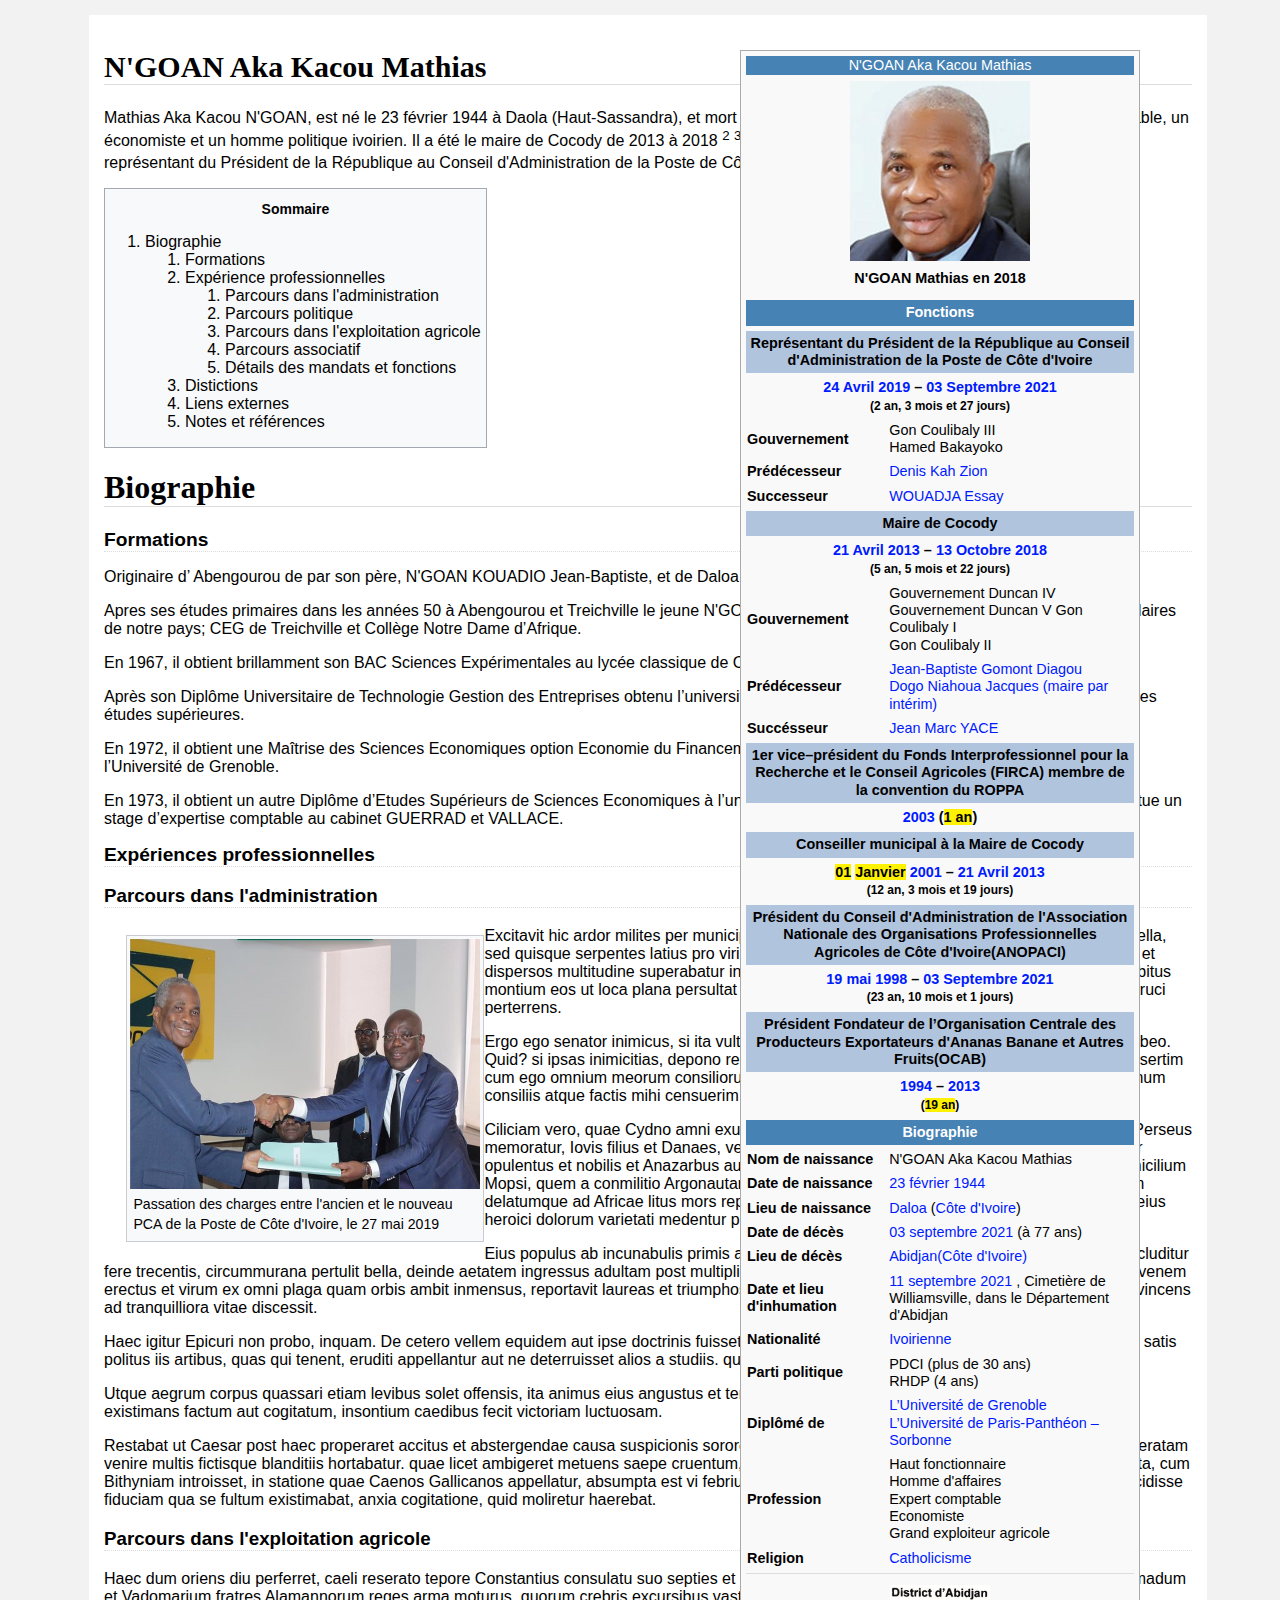
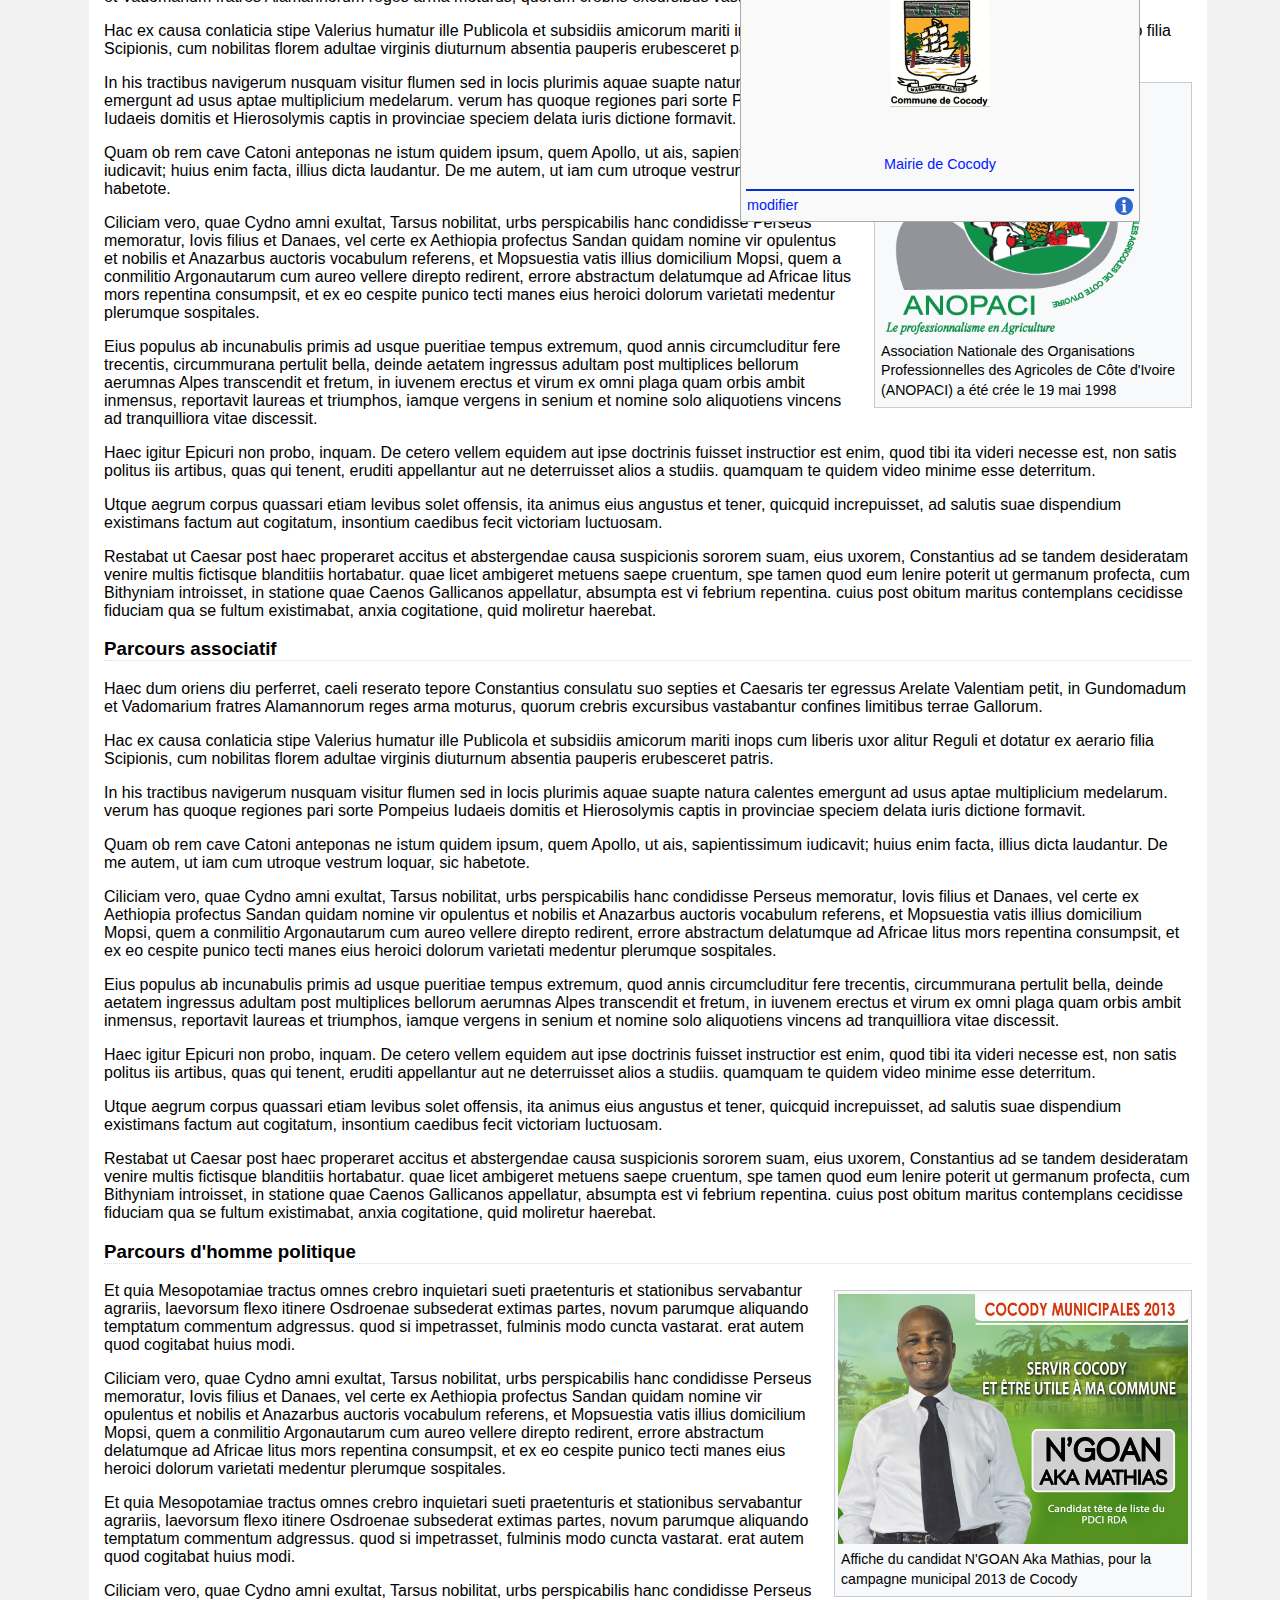
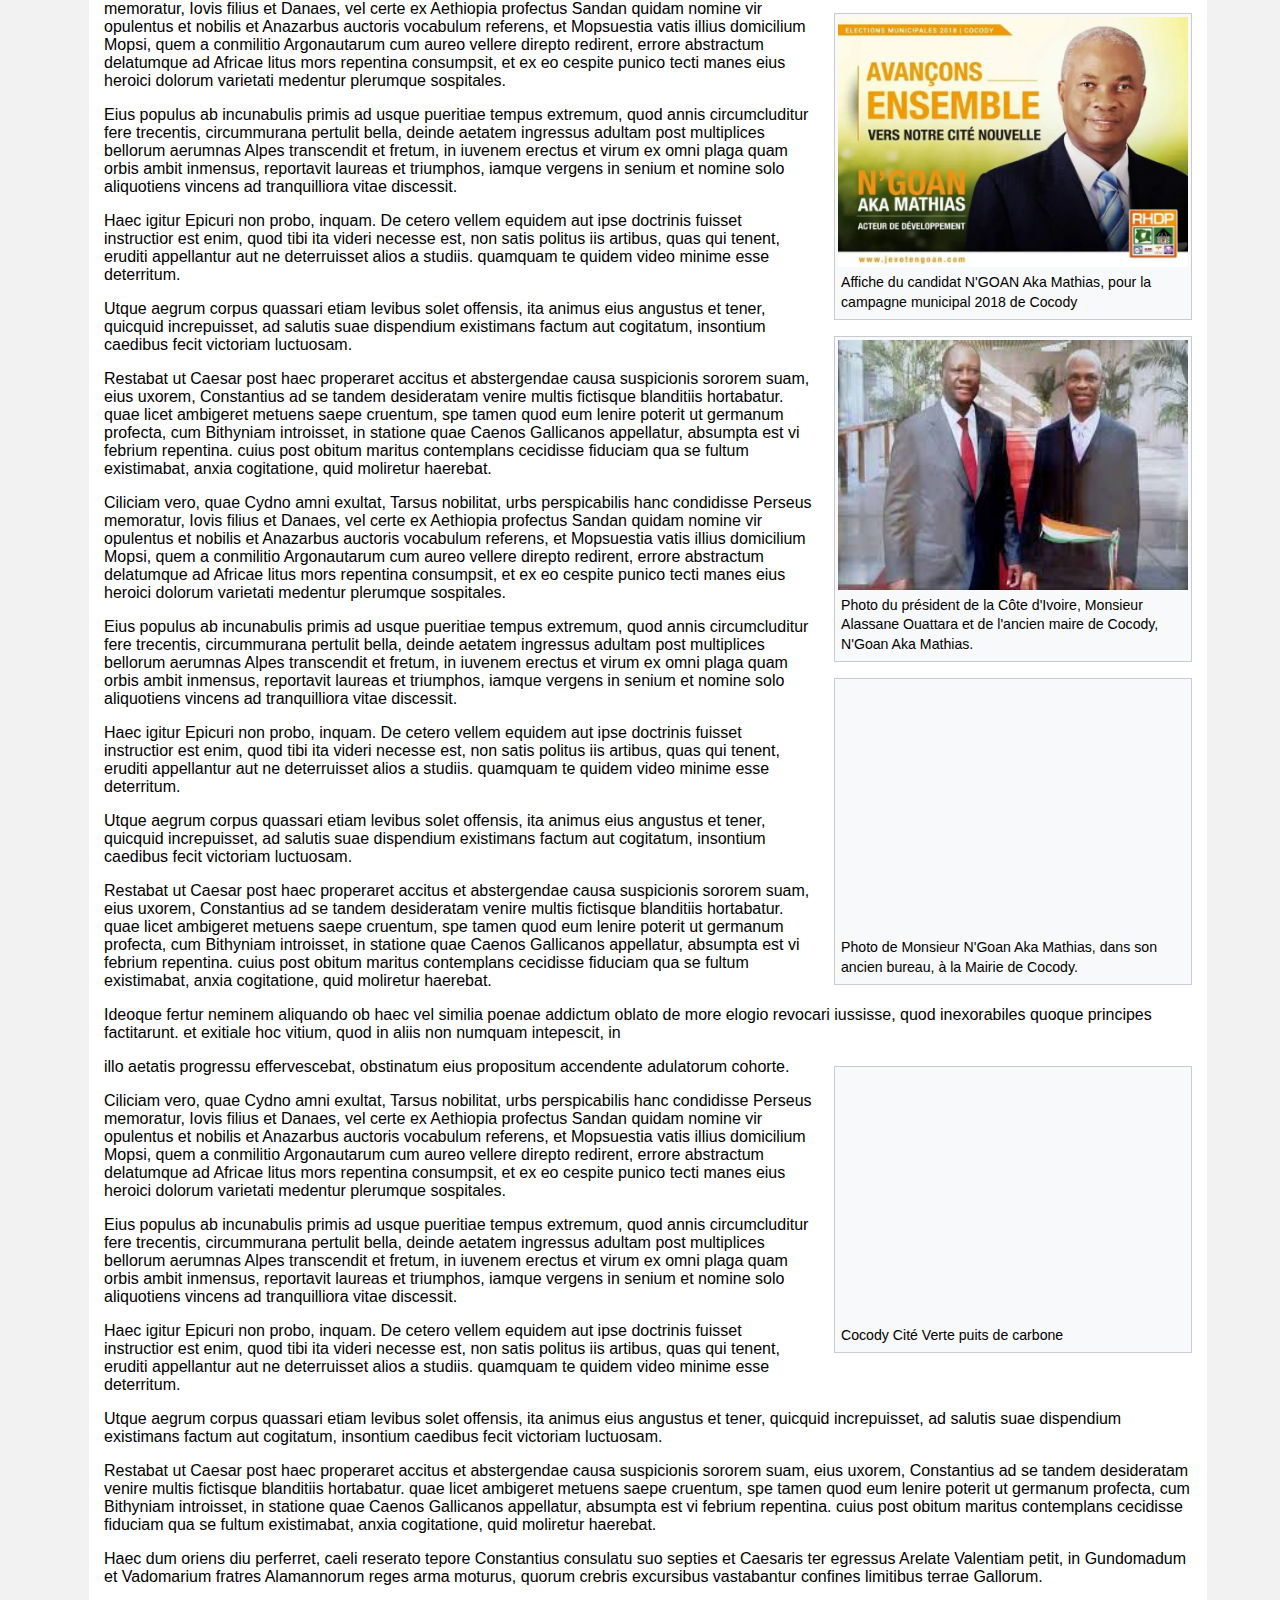
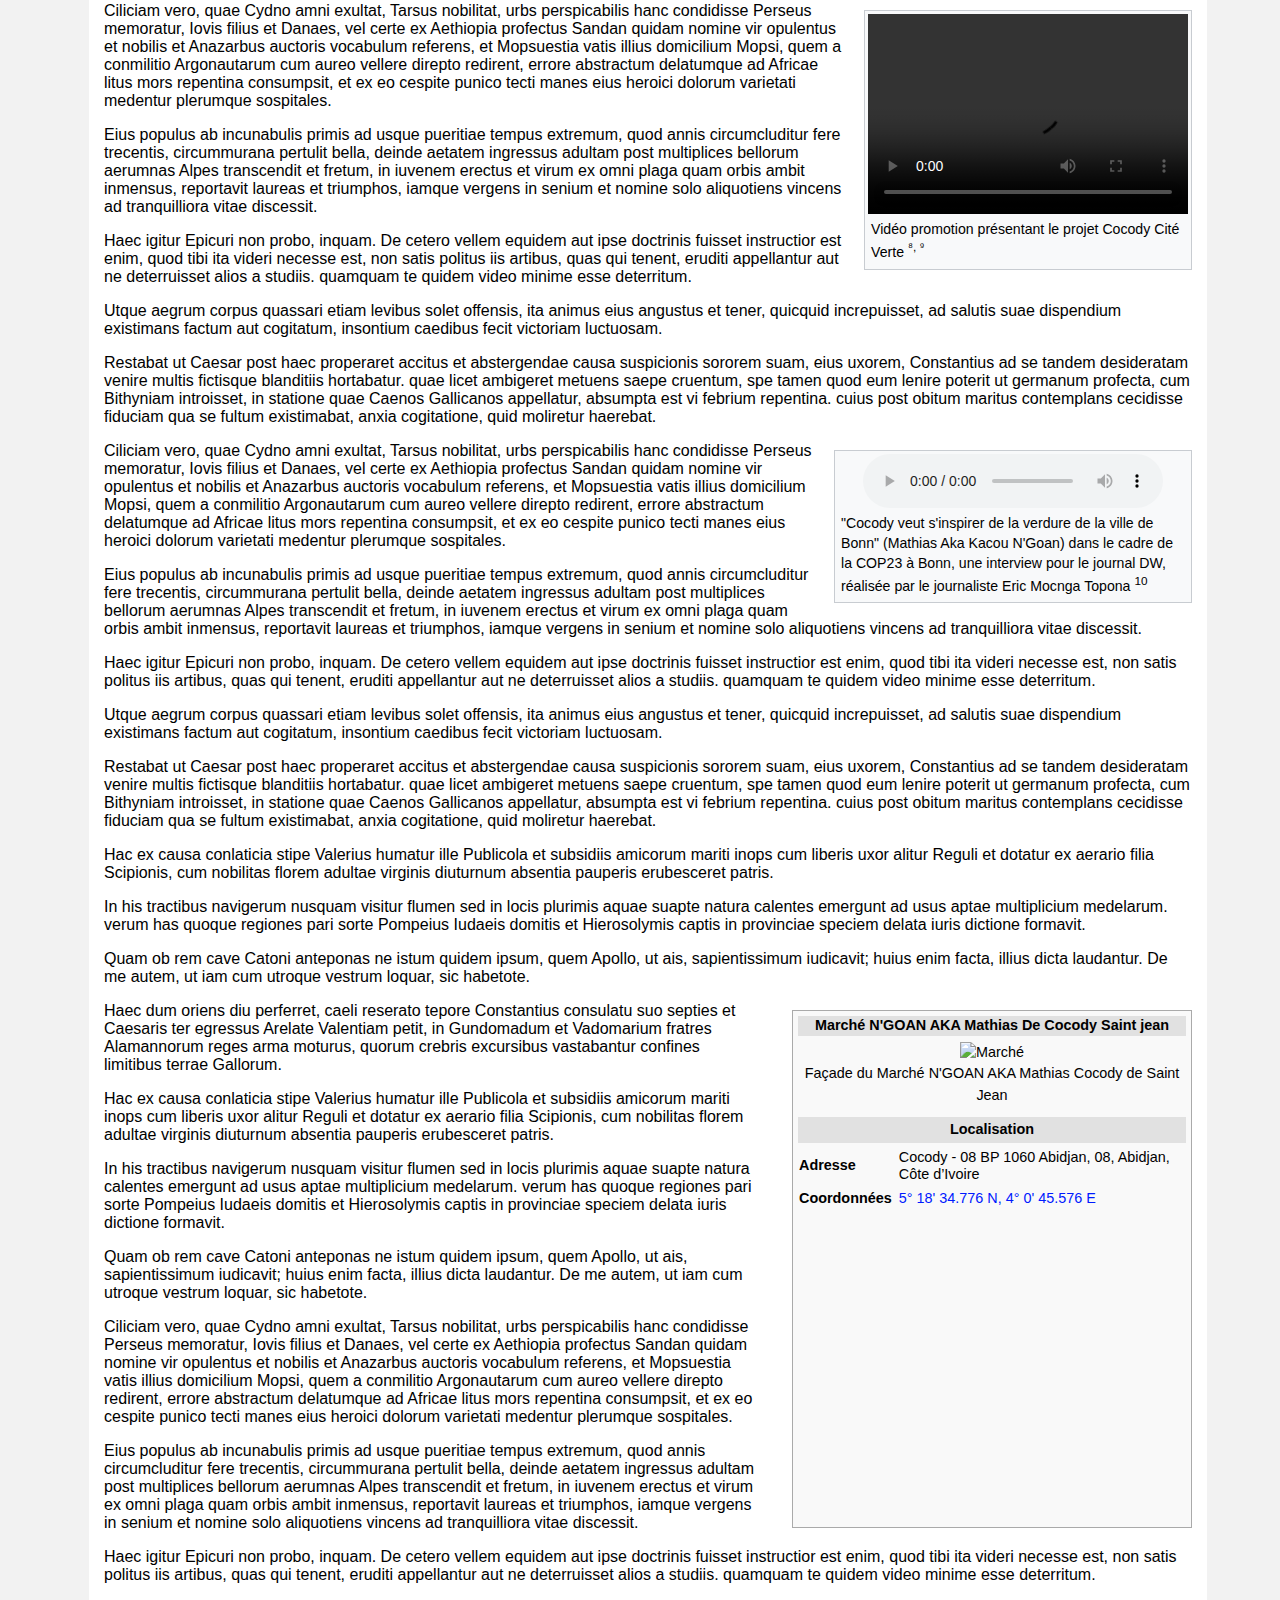
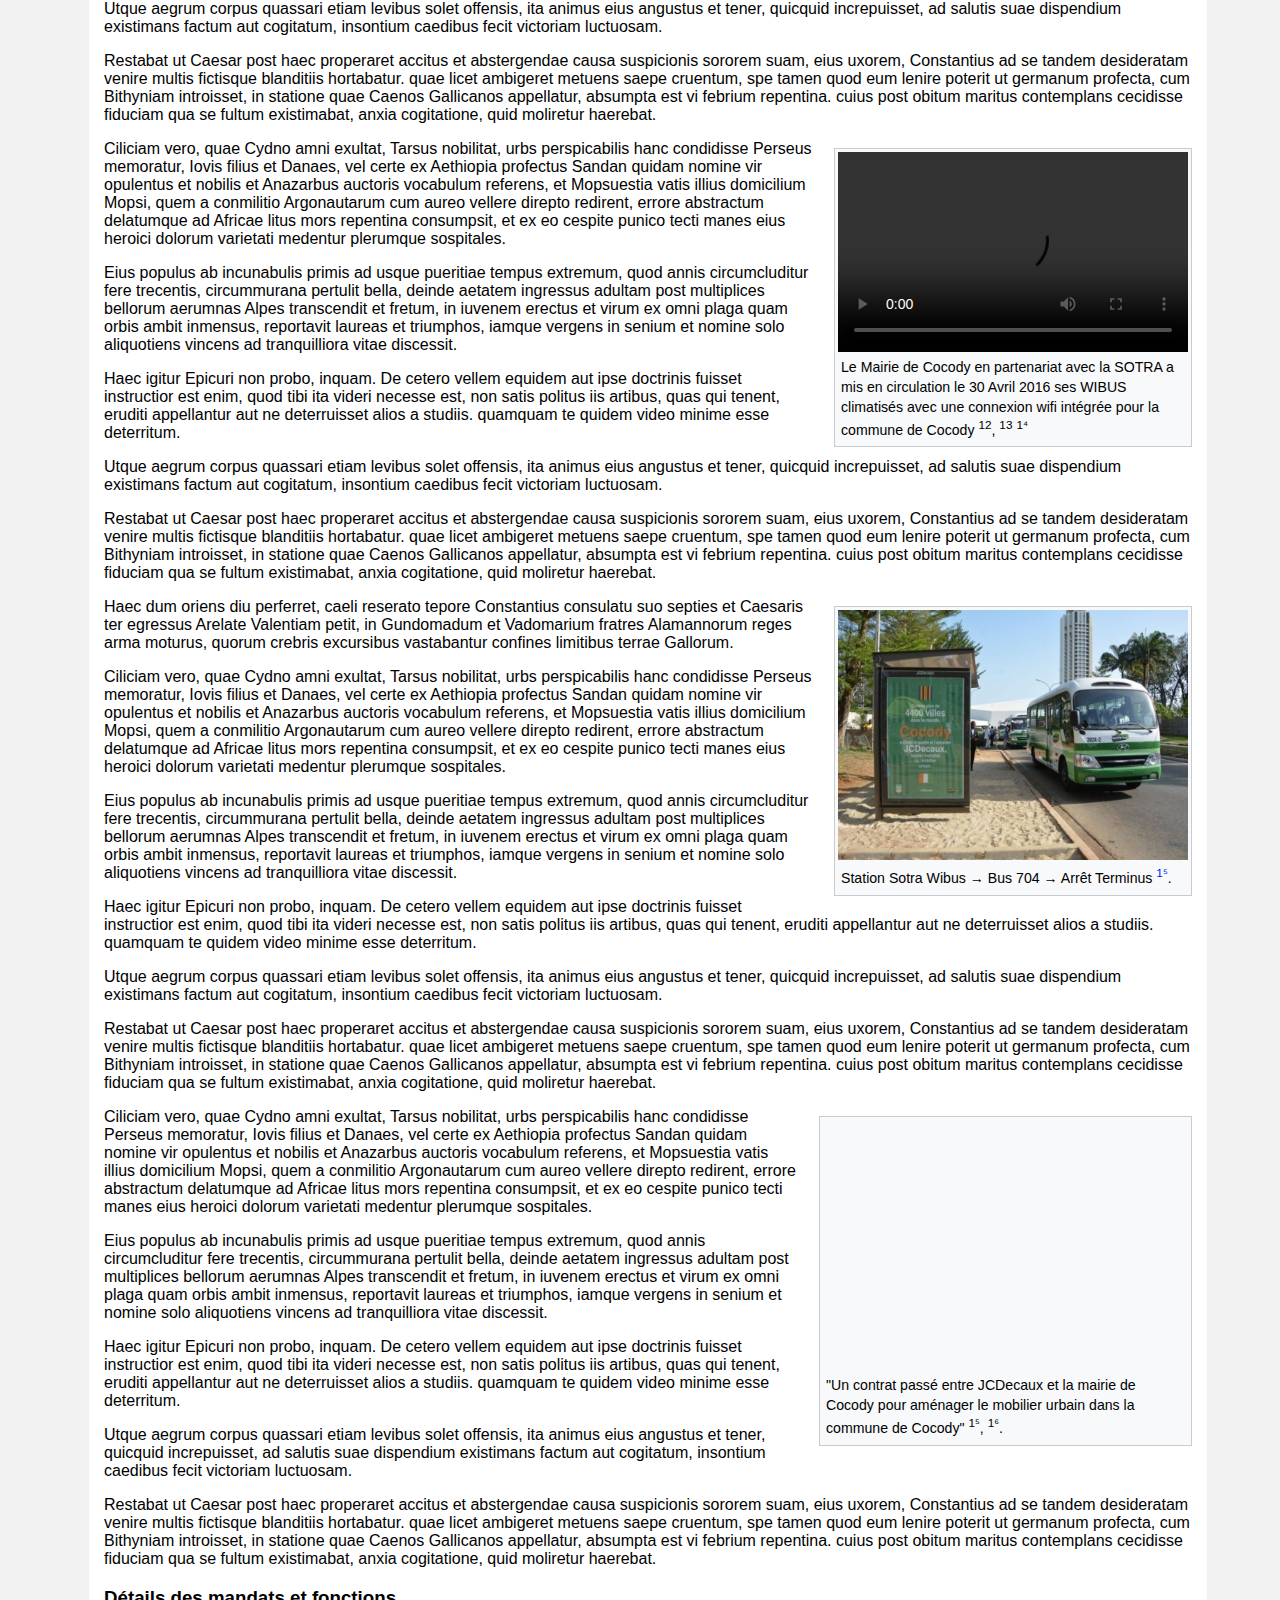
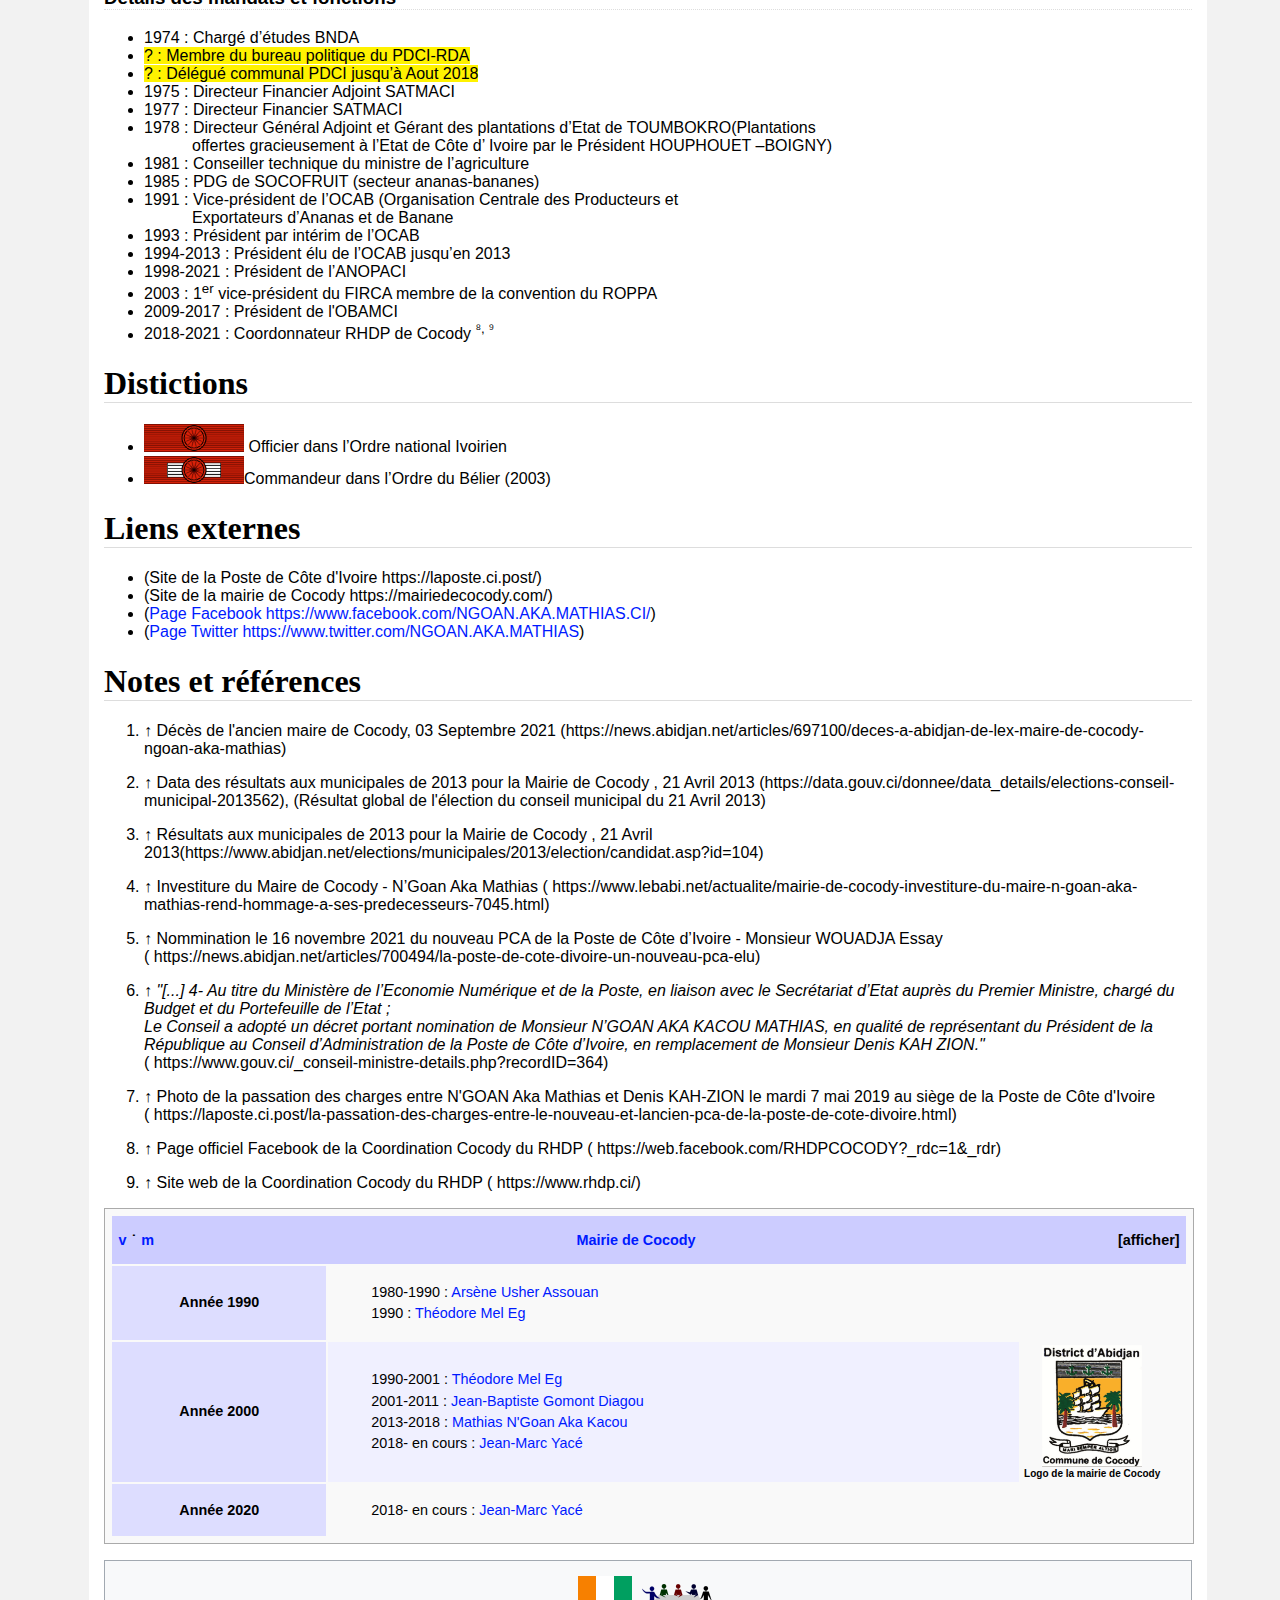
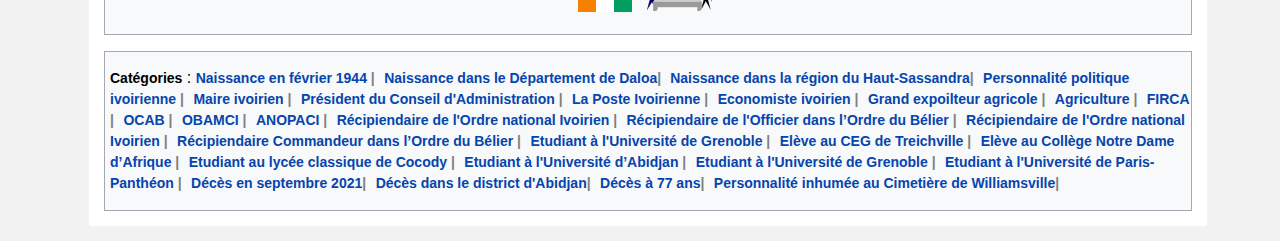
==== ngam-maj-media-queries.html @ 56b89104 "ajout de ngam-maj-media-queries html" ====
<!DOCTYPE html>
<html>
  <head>
    <meta charset="utf-8">
    <title>NGAM</title>
    <link rel="stylesheet" type="text/css" href="design/asset.css">
    <link rel="stylesheet" media="screen and (max-width:1000px)" type="text/css" href="design/reso-smartphone.css">
    <link rel="stylesheet" type="text/css" href="fonts/fonts.css">
    <link rel="icon" type="image/jpg" sizes="16x16" href="imgs/logos/logo_wikipedia.png">
    <link rel="stylesheet" type="text/css" href="design/shape.css">
  </head>
  <body>
    <a href="top-arrow"></a>
    <div class="content-container">
      <main id="content">
        <h1 class="t-name">N'GOAN Aka Kacou Mathias</h1>
        <!--<hr width="60%" align="left" color="#DDDDDD" border="4">-->
        <div class="intro">
          <p class="intro-descr">Mathias Aka Kacou N'GOAN, est né le 23 février 1944 à <a href="https://fr.wikipedia.org/wiki/Daloa">Daola</a> <a href="https://fr.wikipedia.org/wiki/Haut-Sassandra">(Haut-Sassandra)</a>, et mort le 03 septembre 2021 <a href="https://news.abidjan.net/articles/697100/deces-a-abidjan-de-lex-maire-de-cocody-ngoan-aka-mathias" target="_blank" class="exposant"><span id="up-one">1</span></a>, à <a href="https://fr.wikipedia.org/wiki/Abidjan" target="_blank">Abidjan</a>, est un expert comptable, un économiste et un homme politique ivoirien. Il a été le maire de <a href="https://fr.wikipedia.org/wiki/Cocody" target="_blank" >Cocody</a>  de 2013 à 2018 <a href="https://www.abidjan.net/elections/municipales/2013/election/candidat.asp?id=104" target="_blank" class="exposant"><span id="up-two">2</span></a> <a href="https://data.gouv.ci/donnee/data_details/elections-conseil-municipal-2013562" target="_blank" class="exposant"><span id="up-three">3</span></a> <a href="https://www.lebabi.net/actualite/mairie-de-cocody-investiture-du-maire-n-goan-aka-mathias-rend-hommage-a-ses-predecesseurs-7045.html" target="_blank" class="exposant"><span id="up-four">4</span></a>. Du 24 Avril 2019 au 03 Septembre 2021 <a href="https://news.abidjan.net/articles/700494/la-poste-de-cote-divoire-un-nouveau-pca-elu" target="_blank" class="exposant"><span id="up-five">5</span></a>, il a été le représentant du <a href="https://fr.wikipedia.org/wiki/Alassane_Ouattara">Président de la République</a> au Conseil d'Administration de la <a href="https://fr.wikipedia.org/wiki/La_Poste_de_C%C3%B4te_d%27Ivoire" target="_blank">Poste de Côte d'Ivoire</a> <a href="http://www.gouv.ci/_conseil-ministre-details.php?recordID=364" target="_blank" class="exposant"><span id="up-six">6</span></a> <a href="https://laposte.ci.post/la-passation-des-charges-entre-le-nouveau-et-lancien-pca-de-la-poste-de-cote-divoire.html" target="_blank" class="exposant"><span id="up-seven">7</span></a>.
          </p>
          <!-- <p>Expert comptable de profession et économiste de profession, il adhère au PDCI en ****. </p>
            <p>Economiste (à compléter)</p>
            <p>Homme d'affaires (à compléter)</p>
            <p>Homme politique (à compléter)</p> -->
        </div>
        <div class="sum">
          <h2 id="t1-nav">Sommaire</h2>
          <nav>
            <ol>
            <li>
              <a href="#bio">Biographie</a>
              <ol>
                <li><a href="#training">Formations</a></li>
                <li>
                  <a href="#exp-pro">Expérience professionnelles</a>
                  <ol>
                    <li>
                      <a href="#pol-a">Parcours dans l'administration</a>
                    </li>
                      <!-- <li>
                      <a href="#pol-h-a">Parcours d'homme d'affaires</a>
                      </li> -->
                    <li>
                      <a href="#pol-p">Parcours politique</a>
                    </li>
                    <li>
                      <a href="#pol-gea">Parcours dans l'exploitation agricole</a>
                    </li>
                    <li>
                      <a href="#pol-asso">Parcours associatif</a>
                    </li>
                    <li>
                      <a href="#fonct">Détails des mandats et fonctions</a>
                    </li>
                  </ol>
                </li>
                <li>
                  <a href="#distinctions">Distictions</a>
                </li>
                <li>
                  <a href="#link-ex">Liens externes</a>
                </li>
                <!-- <li>
                  <a href="#biblio">Bibliographie</a>
                  </li> -->
                <li>
                  <a href="#ref">Notes et références</a>
                </li>
                <!-- <li>
                  <a href="#adds">Voir aussi</a>
                  <ol>
                    <li><a href="#connexes">Articles connexes</a></li>
                  </ol>
                  </li> -->
              </ol>
          </nav>
        </div>
        <div class="sidebar-right">
        <table class="tb-right">
        <tbody>
        <tr>
        <td colspan="2" class="entete" style="background-color:#4682B4;color:#FFFFFF; text-align: center;">N'GOAN Aka Kacou Mathias</td>
        </tr>
        <tr>
        <th colspan="2" style="text-align:center; line-height: 1.5em;"><a href="imgs/NGAM.jpg" class="image" title="N'GOAN Mathias"><img alt="Illustration" src="imgs/NGAM.jpg" decoding="async" width="auto" height="auto"></a> <br>N'GOAN Mathias en 2018</th>
        </tr> 
        <tr>
        <tr><th colspan="2" style="padding:4px; text-align:center; background-color:#4682B4; color:#FFFFFF">Fonctions</th></tr>
        </tr>
        <tr>
        <th colspan="2" style="padding:4px; text-align:center; background-color:#B0C4DE; color:#000000">Représentant du Président de la République au Conseil d'Administration de la Poste de Côte d'Ivoire
        </th>
        </tr>
        <tr>
        <td colspan="2" style="text-align:center;">
        <b><time class="nowrap date-lien" datetime="2019-04-24" data-sort-value="2019-04-24"><a href="" title="24 Avril">24</a> <a href="" title="Janvier 2017">Avril</a> <a href="" title="2019">2019</a></time> – <time class="nowrap date-lien" datetime="2021-09-03" data-sort-value="2021-09-03"><a href="" title="03 Septembre">03</a> <a href="" title="Septembre 2021">Septembre</a> <a href="" title="2021">2021</a></time><br><small>(<span data-sort-value="&amp;&amp;&amp;&amp;&amp;&amp;&amp;&amp;&amp;&amp;&amp;&amp;0540" class="datasortkey">2&nbsp;an, 3&nbsp;mois et 27&nbsp;jours</span>)</small></b>
        </td>
        </tr>
        <tr>
        <th scope="row" style="text-align:left;">Gouvernement
        </th>
        <td><a href="https://fr.wikipedia.org/wiki/Gouvernement_Coulibaly_III/Bakayoko" title="Gon Coulibaly I">Gon Coulibaly III</a><br/>
        <a href="https://fr.wikipedia.org/wiki/Gouvernement_Coulibaly_III/Bakayoko" title="Hamed Bakayoko">Hamed Bakayoko</a>
        </td>
        </tr>
        <tr>
        <th scope="row" style="text-align:left;">Prédécesseur
        </th>
        <td><a href="" title="Denis Kah Zion">Denis Kah Zion</a>
        </td>
        </tr>
        <tr>
        <th scope="row" style="text-align:left;">Successeur
        </th>
        <td><a href="" title="WOUADJA Essay" target="_blank"> WOUADJA Essay</a> 
        </td>
        </tr>
        <tr>
        <th colspan="2" style="padding:4px; text-align:center; background-color:#B0C4DE; color:#000000">Maire de Cocody
        </th>
        </tr>
        <tr>
        <td colspan="2" style="text-align:center;"><b><time class="nowrap date-lien" datetime="2013-04-21" data-sort-value="2013-04-21"><a href="" title="21 Avril">21</a> <a href="" title="Janvier 2017">Avril</a> <a href="" title="2013">2013</a></time> – <time class="nowrap date-lien" datetime="2018-07-04" data-sort-value="2018-10-13"><a href="" title="13 Octobre">13</a> <a href="" title="Octobre 2018">Octobre</a> <a href="" title="2018">2018</a></time><br><small>(<span data-sort-value="&amp;&amp;&amp;&amp;&amp;&amp;&amp;&amp;&amp;&amp;&amp;&amp;0540" class="datasortkey">5&nbsp;an, 5&nbsp;mois et 22&nbsp;jours</span>)</small></b></td>
        </tr>
        <tr>
        <th scope="row" style="text-align:left;">Gouvernement
        </th>
        <td>
        <a href="https://fr.wikipedia.org/wiki/Gouvernement_Duncan_IV" title="Gouvernement Duncan IV">Gouvernement Duncan IV</a><br/>
        <a href="https://fr.wikipedia.org/wiki/Gouvernement_Duncan_V" title="Gouvernement Duncan V">Gouvernement Duncan V</a>
        <a href="https://fr.wikipedia.org/wiki/Gouvernement_Coulibaly_I" title="Gon Coulibaly I">Gon Coulibaly I</a><br/>
        <a href="https://fr.wikipedia.org/wiki/Gouvernement_Coulibaly_II" title="Gon Coulibaly II">Gon Coulibaly II</a>
        </td>
        </tr>
        <tr>
        <th scope="row" style="text-align:left;">Prédécesseur
        </th>
        <td><a href="" title="Jean-Baptiste Gomont Diagou">Jean-Baptiste Gomont Diagou</a><br/>
        <a href="" title="Dogo Niahoua Jacques">Dogo Niahoua Jacques (maire par intérim)</a>
        </td>
        </tr>
        <th scope="row" style="text-align:left;">Succésseur
        </th>
        <td><a href="" title="Jean Marc YACE">Jean Marc YACE</a>
        </td>
        </tr>
        <tr>
        <th colspan="2" style="padding:4px; text-align:center; background-color:#B0C4DE; color:#000000">1er vice–président du Fonds Interprofessionnel pour la Recherche et le Conseil Agricoles (FIRCA) membre de la convention du ROPPA
        </th>
        </tr>
        <tr>
        <td colspan="2" style="text-align:center;"><b><time class="nowrap date-lien" datetime="1994" data-sort-value="1994"><a href="" title="21 Avril"><mark></mark></a> <a href="" title="Janvier 1994"><mark></mark></a> <a href="" title="2013">2003</a></time> <!-- – <time class="nowrap date-lien" datetime="2013" data-sort-value="2013"><a href="" title="2013"><mark></mark></a> <a href="" title="2013"><mark></mark></a> <a href="" title="2018">2013</a></time><br><small> -->(<span data-sort-value="&amp;&amp;&amp;&amp;&amp;&amp;&amp;&amp;&amp;&amp;&amp;&amp;0540" class="datasortkey"><mark>1&nbsp;an</mark></span>)</small></b></td>
        </tr>
        <tr>
        <th colspan="2" style="padding:4px; text-align:center; background-color:#B0C4DE; color:#000000">Conseiller municipal à la Maire de Cocody
        </th>
        </tr>
        <tr>
        <td colspan="2" style="text-align:center;"><b><time class="nowrap date-lien" datetime="2013-04-21" data-sort-value="2001-01-01"><a href="" title="01 Janvier"><mark>01</mark></a> <a href="" title="Janvier 2001"><mark>Janvier</mark></a> <a href="" title="2001">2001</a></time> – <time class="nowrap date-lien" datetime="2013-04-21" data-sort-value="2013-04-21"><a href="" title="21 Avril">21</a> <a href="" title="Octobre 2018">Avril</a> <a href="" title="2013">2013</a></time><br><small>(<span data-sort-value="&amp;&amp;&amp;&amp;&amp;&amp;&amp;&amp;&amp;&amp;&amp;&amp;0540" class="datasortkey">12&nbsp;an, 3&nbsp;mois et 19&nbsp;jours</span>)</small></b></td>
        </tr>
        <tr>
        <th colspan="2" style="padding:4px; text-align:center; background-color:#B0C4DE; color:#000000">Président du Conseil d'Administration de l'Association Nationale des Organisations Professionnelles Agricoles de Côte d'Ivoire(ANOPACI)
        </th>
        </tr>
        <tr>
          <td colspan="2" style="text-align:center;"><b><time class="nowrap date-lien" datetime="1998-05-19" data-sort-value="1998-05-19"><a href="" title="19 mai">19</a> <a href="" title="mai 1998">mai</a> <a href="" title="1998">1998</a></time> – <time class="nowrap date-lien" datetime="2021-09-03" data-sort-value="2021-09-03"><a href="" title="03 septembre">03</a> <a href="" title="Septembre 2021">Septembre</a> <a href="" title="2021">2021</a></time><br><small>(<span data-sort-value="&amp;&amp;&amp;&amp;&amp;&amp;&amp;&amp;&amp;&amp;&amp;&amp;0540" class="datasortkey">23&nbsp;an, 10&nbsp;mois et 1&nbsp;jours</span>)</small></b></td>
        </tr>
        <tr>
        <th colspan="2" style="padding:4px; text-align:center; background-color:#B0C4DE; color:#000000">Président Fondateur de l’Organisation Centrale des Producteurs Exportateurs d'Ananas Banane et Autres Fruits(OCAB)
        </th>
        </tr>
        <tr>
        <td colspan="2" style="text-align:center;"><b><time class="nowrap date-lien" datetime="1994" data-sort-value="1994"><a href="" title="21 Avril"><mark></mark></a> <a href="" title="Janvier 1994"><mark></mark></a> <a href="" title="2013">1994</a></time> – <time class="nowrap date-lien" datetime="2013" data-sort-value="2013"><a href="" title="2013"><mark></mark></a> <a href="" title="2013"><mark></mark></a> <a href="" title="2018">2013</a></time><br><small>(<span data-sort-value="&amp;&amp;&amp;&amp;&amp;&amp;&amp;&amp;&amp;&amp;&amp;&amp;0540" class="datasortkey"><mark>19&nbsp;an</mark></span>)</small></b></td>
        </tr>
        <!-- <tr>
          <th colspan="2" style="padding:4px; text-align:center; background-color:#B0C4DE; color:#000000">Président Fondateur de l’Organisation des producteurs –exportateurs de Bananes, Ananas, de Mangues et autres fruits de COTE D'IVOIRE(OBAMCI)
          </th>
          </tr>
          <tr>
          <td colspan="2" style="text-align:center;"><b><time class="nowrap date-lien" datetime="1994" data-sort-value="1994"><a href="" title="10 Août"><mark>10</mark></a> <a href="" title="Août 2009"><mark>Août</mark></a> <a href="" title="2013">2009</a></time> – <time class="nowrap date-lien" datetime="2013" data-sort-value="2013"><a href="" title="2013"><mark></mark></a> <a href="" title="2013"><mark></mark></a> <a href="" title="2018">2013</a></time><br><small>(<span data-sort-value="&amp;&amp;&amp;&amp;&amp;&amp;&amp;&amp;&amp;&amp;&amp;&amp;0540" class="datasortkey"><mark>19&nbsp;an</mark></span>)</small></b></td>
          </tr> -->
        <tr>
        <th colspan="2" style="padding:4px; text-align:center; background-color:#4682B4; color:#FFFFFF">Biographie</th>
        </tr>
        <tr>
        <th scope="row" style="text-align:left;"><span class="nowrap">Nom de naissance</span>
        </th>
        <td>N'GOAN Aka Kacou Mathias
        </td>
        </tr>
        <tr>
        <th scope="row" style="text-align:left;"><span class="nowrap">Date de naissance</span>
        </th>
        <td><time class="nowrap date-lien bday" datetime="1944-02-23" data-sort-value="1944-02-23"><a href="" title="23 Février">23</a> <a href="" title="Février 1944">février</a> <a href="" title="1944">1944</a></time> <span class="noprint"></span>
        </td>
        </tr>
        <tr>
        <th scope="row" style="text-align:left;"><span class="nowrap">Lieu de naissance</span>
        </th>
        <td><a href="" title="Daloa">Daloa</a> (<a href="" title="Côte d'Ivoire">Côte d'Ivoire</a>)
        </td>
        </tr> 
        <tr>
          <th scope="row" style="text-align:left;"><span class="nowrap">Date de décès</span>
          </th>
          <td><time class="nowrap date-lien bday" datetime="2021-09-03" data-sort-value="2021-09-03"><a href="" title="03 Septembre">03</a> <a href="" title="03 Septembre 2021">septembre</a> <a href="" title="2021">2021</a></time> <span class="noprint">(à 77&nbsp;ans)</span>
          </td>
          </tr>
          <tr>
          <th scope="row" style="text-align:left;"><span class="nowrap">Lieu de décès</span>
          </th>
          <td>
            <a href="" title="Abidjan">Abidjan(Côte d'Ivoire)</a>
          </td>
          </tr>
          <tr>
          <th scope="row" style="text-align:left;"><span class="nowrap">Date et lieu d'inhumation</span>
          </th>
          <td>
            <time class="nowrap date-lien dday" datetime="2021-09-11" data-sort-value="2021-09-11"><a href="" title="11 Septembre">11</a> <a href="" title="11 Septembre 2021">septembre</a> <a href="" title="2021">2021</a></time>  , Cimetière de Williamsville, dans le Département d'Abidjan
          </td>
          </tr>
        <tr>
        <th scope="row" style="text-align:left;">Nationalité
        </th>
        <td><a href="" title="Côte d'Ivoire">Ivoirienne</a>
        </td>
        </tr>
        <tr>
        <th scope="row" style="text-align:left;"><span class="nowrap">Parti politique</span>
        </th>
        <td>
        <a href="https://fr.wikipedia.org/wiki/Parti_d%C3%A9mocratique_de_C%C3%B4te_d'Ivoire-Rassemblement_d%C3%A9mocratique_africain" title="">PDCI (plus de 30 ans)</a><br>
        <a href="/wiki/Rassemblement_des_houphou%C3%ABtistes_pour_la_d%C3%A9mocratie_et_la_paix" title="Rassemblement des houphouëtistes pour la démocratie et la paix">RHDP (4 ans)</a>
        </td>
        </tr>
        <tr>
        <th scope="row">Diplômé de
        </th>
        <td><a href="" title="">L’Université de Grenoble</a><br/>
        <a href="" title="">L’Université de Paris-Panthéon –Sorbonne</a>
        </td>
        </tr>
        <tr>
        <th scope="row">Profession
        </th>
        <td><a href="https://fr.wikipedia.org/wiki/Haute_fonction_publique" title="">Haut fonctionnaire</a><br/>
        <a href="https://fr.wikipedia.org/wiki/Personnalit%C3%A9_du_monde_des_affaires" title="">Homme d'affaires</a><br/>
        <a href="https://fr.wikipedia.org/wiki/Expert-comptable" title="">Expert comptable</a><br/>
        <a href="https://fr.wikipedia.org/wiki/%C3%89conomiste" title="">Economiste</a><br>
        <a href="https://fr.wikipedia.org/wiki/Exploitant_agricole" title="">Grand exploiteur agricole</a>
        </td>
        </tr>
        <tr>
        <th scope="row">Religion
        </th>
        <td><a href="" title="">Catholicisme</a><br/>
        </td>
        </tr>
        <tr>
        <td colspan="2" class="top-line"><div class="bloc-logo"><a href="" title=""><img src="imgs/logos/logo-mairie-cocody.jpg" alt="" width="100px" class="logo-mdc l-old-mdc"></div></a><br/>
        </td>
        </tr> 
        <tr>
        <td colspan="2" class="sec-last-col"><div class="bloc-logo"><p class="t-t"><a href="">Mairie de Cocody</a> </p></div>
        </td>
        </tr>
        <tr>
        <td colspan="2" class="last-col"><div class="bloc-logo">
        <a href="">modifier</a> 
        <a href=""><img src="imgs/pictos/info-simple.png" alt="" class="info-right"></a>
        </div>
        </td>
        </tr>
        </tbody>
        </table>
        </div>	
        <article id="left_side">
        <h1 id="bio">Biographie</h1>
        <h2 id="training">Formations</h2>
        <p>Originaire d’ Abengourou de par son père, N'GOAN KOUADIO Jean-Baptiste, et de Daloa de par sa mère.</p>
       <div class="p1">
         <p>Apres ses études primaires dans les années 50 à Abengourou et Treichville
          le jeune N'GOAN est admis dans les plus prestigieuses écoles secondaires de notre pays; CEG de Treichville et Collège Notre Dame d’Afrique.</p>
        <p>En 1967, il obtient brillamment son BAC Sciences Expérimentales au lycée classique de Cocody.</p>
        <p>Après son Diplôme Universitaire de Technologie Gestion des Entreprises obtenu l’université d’Abidjan en 1969, il Part en France pour poursuivre ses études supérieures.</p>
        <p>En 1972, il obtient une Maîtrise des Sciences Economiques option Economie du Financement et un Diplôme d’Etudes Comptables Supérieures à l’Université de Grenoble.</p>
        <p>En 1973, il obtient un autre Diplôme d’Etudes Supérieurs de Sciences Economiques à l’université de PARIS-PANTHEON –SORBONNE puis effectue un stage d’expertise comptable au cabinet GUERRAD et VALLACE.</p>
        
       </div> 
        <h2 id="exp-pro">Expériences professionnelles</h2>
        <h3 id="pol-a">Parcours dans l'administration</h3>
       
        <div class="thumb p-left">
          <div class="thumbinner" style="width:350px;">
            <a href="imgs/passation-charges-pci.jpg" class="image"><img alt="" src="imgs/passation-charges-pci.jpg" decoding="async" width="350" height="250" class="thumbimage" data-file-width="1816" data-file-height="1368">
            </a>  
            <div class="thumbcaption">
              <div class="magnify">
                <a href="imgs/passation-charges-pci.jpg" class="internal" title="Agrandir">
                </a>
              </div>
                Passation des charges entre l'ancien et le nouveau PCA de la Poste de Côte d'Ivoire, le 27 mai 2019 
              </div>
          </div>
        </div>
        <div class="p1">
        <p>Excitavit hic ardor milites per municipia plurima, quae isdem conterminant, dispositos et castella, sed quisque serpentes latius pro viribus repellere moliens, nunc globis confertos, aliquotiens et dispersos multitudine superabatur ingenti, quae nata et educata inter editos recurvosque ambitus montium eos ut loca plana persultat et mollia, missilibus obvios eminus lacessens et ululatu truci perterrens.</p>
        <p>Ergo ego senator inimicus, si ita vultis, homini, amicus esse, sicut semper fui, rei publicae debeo. Quid? si ipsas inimicitias, depono rei publicae causa, quis me tandem iure reprehendet, praesertim cum ego omnium meorum consiliorum atque factorum exempla semper ex summorum hominum consiliis atque factis mihi censuerim petenda.</p>
      </div>
      <p>Ciliciam vero, quae Cydno amni exultat, Tarsus nobilitat, urbs perspicabilis hanc condidisse Perseus memoratur, Iovis filius et Danaes, vel certe ex Aethiopia profectus Sandan quidam nomine vir opulentus et nobilis et Anazarbus auctoris vocabulum referens, et Mopsuestia vatis illius domicilium Mopsi, quem a conmilitio Argonautarum cum aureo vellere direpto redirent, errore abstractum delatumque ad Africae litus mors repentina consumpsit, et ex eo cespite punico tecti manes eius heroici dolorum varietati medentur plerumque sospitales.</p>
        <p>Eius populus ab incunabulis primis ad usque pueritiae tempus extremum, quod annis circumcluditur fere trecentis, circummurana pertulit bella, deinde aetatem ingressus adultam post multiplices bellorum aerumnas Alpes transcendit et fretum, in iuvenem erectus et virum ex omni plaga quam orbis ambit inmensus, reportavit laureas et triumphos, iamque vergens in senium et nomine solo aliquotiens vincens ad tranquilliora vitae discessit.</p>
        <p>Haec igitur Epicuri non probo, inquam. De cetero vellem equidem aut ipse doctrinis fuisset instructior est enim, quod tibi ita videri necesse est, non satis politus iis artibus, quas qui tenent, eruditi appellantur aut ne deterruisset alios a studiis. quamquam te quidem video minime esse deterritum.</p>
        <p>Utque aegrum corpus quassari etiam levibus solet offensis, ita animus eius angustus et tener, quicquid increpuisset, ad salutis suae dispendium existimans factum aut cogitatum, insontium caedibus fecit victoriam luctuosam.</p>
        <p>Restabat ut Caesar post haec properaret accitus et abstergendae causa suspicionis sororem suam, eius uxorem, Constantius ad se tandem desideratam venire multis fictisque blanditiis hortabatur. quae licet ambigeret metuens saepe cruentum, spe tamen quod eum lenire poterit ut germanum profecta, cum Bithyniam introisset, in statione quae Caenos Gallicanos appellatur, absumpta est vi febrium repentina. cuius post obitum maritus contemplans cecidisse fiduciam qua se fultum existimabat, anxia cogitatione, quid moliretur haerebat.</p>
        

        <h3 id="pol-gea">Parcours dans l'exploitation agricole</h3>

          <p>Haec dum oriens diu perferret, caeli reserato tepore Constantius consulatu suo septies et Caesaris ter egressus Arelate Valentiam petit, in Gundomadum et Vadomarium fratres Alamannorum reges arma moturus, quorum crebris excursibus vastabantur confines limitibus terrae Gallorum.</p>
          <p>Hac ex causa conlaticia stipe Valerius humatur ille Publicola et subsidiis amicorum mariti inops cum liberis uxor alitur Reguli et dotatur ex aeraribco filia Scipionis, cum nobilitas florem adultae virginis diuturnum absentia pauperis erubesceret patris.</p>

          <div class="thumb p-right">
            <div class="thumbinner" style="width:310px;">
              <a href="imgs/logos/anopaci-logo.png" class="image"><img alt="" src="imgs/logos/anopaci-logo.png" decoding="async" width="300" height="250" class="thumbimage" data-file-width="1816" data-file-height="1368">
              </a>  
              <div class="thumbcaption">
                <div class="magnify">
                  <a href="imgs/logos/anopaci-logo.png" class="internal" title="Agrandir">
                  </a>
                </div>
                  Association Nationale des Organisations Professionnelles des Agricoles de Côte d'Ivoire (ANOPACI) a été crée le 19 mai 1998 
                </div>
            </div>
          </div>

          <p>In his tractibus navigerum nusquam visitur flumen sed in locis plurimis aquae suapte natura calentes emergunt ad usus aptae multiplicium medelarum. verum has quoque regiones pari sorte Pompeius Iudaeis domitis et Hierosolymis captis in provinciae speciem delata iuris dictione formavit.</p>
          <p>Quam ob rem cave Catoni anteponas ne istum quidem ipsum, quem Apollo, ut ais, sapientissimum iudicavit; huius enim facta, illius dicta laudantur. De me autem, ut iam cum utroque vestrum loquar, sic habetote.</p>
          <p>Ciliciam vero, quae Cydno amni exultat, Tarsus nobilitat, urbs perspicabilis hanc condidisse Perseus memoratur, Iovis filius et Danaes, vel certe ex Aethiopia profectus Sandan quidam nomine vir opulentus et nobilis et Anazarbus auctoris vocabulum referens, et Mopsuestia vatis illius domicilium Mopsi, quem a conmilitio Argonautarum cum aureo vellere direpto redirent, errore abstractum delatumque ad Africae litus mors repentina consumpsit, et ex eo cespite punico tecti manes eius heroici dolorum varietati medentur plerumque sospitales.</p>
<p>Eius populus ab incunabulis primis ad usque pueritiae tempus extremum, quod annis circumcluditur fere trecentis, circummurana pertulit bella, deinde aetatem ingressus adultam post multiplices bellorum aerumnas Alpes transcendit et fretum, in iuvenem erectus et virum ex omni plaga quam orbis ambit inmensus, reportavit laureas et triumphos, iamque vergens in senium et nomine solo aliquotiens vincens ad tranquilliora vitae discessit.</p>
<p>Haec igitur Epicuri non probo, inquam. De cetero vellem equidem aut ipse doctrinis fuisset instructior est enim, quod tibi ita videri necesse est, non satis politus iis artibus, quas qui tenent, eruditi appellantur aut ne deterruisset alios a studiis. quamquam te quidem video minime esse deterritum.</p>
<p>Utque aegrum corpus quassari etiam levibus solet offensis, ita animus eius angustus et tener, quicquid increpuisset, ad salutis suae dispendium existimans factum aut cogitatum, insontium caedibus fecit victoriam luctuosam.</p>
<p>Restabat ut Caesar post haec properaret accitus et abstergendae causa suspicionis sororem suam, eius uxorem, Constantius ad se tandem desideratam venire multis fictisque blanditiis hortabatur. quae licet ambigeret metuens saepe cruentum, spe tamen quod eum lenire poterit ut germanum profecta, cum Bithyniam introisset, in statione quae Caenos Gallicanos appellatur, absumpta est vi febrium repentina. cuius post obitum maritus contemplans cecidisse fiduciam qua se fultum existimabat, anxia cogitatione, quid moliretur haerebat.</p>


          <h3 id="pol-asso">Parcours associatif</h3>

          <p>Haec dum oriens diu perferret, caeli reserato tepore Constantius consulatu suo septies et Caesaris ter egressus Arelate Valentiam petit, in Gundomadum et Vadomarium fratres Alamannorum reges arma moturus, quorum crebris excursibus vastabantur confines limitibus terrae Gallorum.</p>
          <p>Hac ex causa conlaticia stipe Valerius humatur ille Publicola et subsidiis amicorum mariti inops cum liberis uxor alitur Reguli et dotatur ex aerario filia Scipionis, cum nobilitas florem adultae virginis diuturnum absentia pauperis erubesceret patris.</p>
          <p>In his tractibus navigerum nusquam visitur flumen sed in locis plurimis aquae suapte natura calentes emergunt ad usus aptae multiplicium medelarum. verum has quoque regiones pari sorte Pompeius Iudaeis domitis et Hierosolymis captis in provinciae speciem delata iuris dictione formavit.</p>
          <p>Quam ob rem cave Catoni anteponas ne istum quidem ipsum, quem Apollo, ut ais, sapientissimum iudicavit; huius enim facta, illius dicta laudantur. De me autem, ut iam cum utroque vestrum loquar, sic habetote.</p>
          <p>Ciliciam vero, quae Cydno amni exultat, Tarsus nobilitat, urbs perspicabilis hanc condidisse Perseus memoratur, Iovis filius et Danaes, vel certe ex Aethiopia profectus Sandan quidam nomine vir opulentus et nobilis et Anazarbus auctoris vocabulum referens, et Mopsuestia vatis illius domicilium Mopsi, quem a conmilitio Argonautarum cum aureo vellere direpto redirent, errore abstractum delatumque ad Africae litus mors repentina consumpsit, et ex eo cespite punico tecti manes eius heroici dolorum varietati medentur plerumque sospitales.</p>
<p>Eius populus ab incunabulis primis ad usque pueritiae tempus extremum, quod annis circumcluditur fere trecentis, circummurana pertulit bella, deinde aetatem ingressus adultam post multiplices bellorum aerumnas Alpes transcendit et fretum, in iuvenem erectus et virum ex omni plaga quam orbis ambit inmensus, reportavit laureas et triumphos, iamque vergens in senium et nomine solo aliquotiens vincens ad tranquilliora vitae discessit.</p>
<p>Haec igitur Epicuri non probo, inquam. De cetero vellem equidem aut ipse doctrinis fuisset instructior est enim, quod tibi ita videri necesse est, non satis politus iis artibus, quas qui tenent, eruditi appellantur aut ne deterruisset alios a studiis. quamquam te quidem video minime esse deterritum.</p>
<p>Utque aegrum corpus quassari etiam levibus solet offensis, ita animus eius angustus et tener, quicquid increpuisset, ad salutis suae dispendium existimans factum aut cogitatum, insontium caedibus fecit victoriam luctuosam.</p>
<p>Restabat ut Caesar post haec properaret accitus et abstergendae causa suspicionis sororem suam, eius uxorem, Constantius ad se tandem desideratam venire multis fictisque blanditiis hortabatur. quae licet ambigeret metuens saepe cruentum, spe tamen quod eum lenire poterit ut germanum profecta, cum Bithyniam introisset, in statione quae Caenos Gallicanos appellatur, absumpta est vi febrium repentina. cuius post obitum maritus contemplans cecidisse fiduciam qua se fultum existimabat, anxia cogitatione, quid moliretur haerebat.</p>

          <!-- <h3 id="pol-h-a">Parcours d'homme d'affaires</h3>
          <p>Haec dum oriens diu perferret, caeli reserato tepore Constantius consulatu suo septies et Caesaris ter egressus Arelate Valentiam petit, in Gundomadum et Vadomarium fratres Alamannorum reges arma moturus, quorum crebris excursibus vastabantur confines limitibus terrae Gallorum.</p>
          <p>Hac ex causa conlaticia stipe Valerius humatur ille Publicola et subsidiis amicorum mariti inops cum liberis uxor alitur Reguli et dotatur ex aerario filia Scipionis, cum nobilitas florem adultae virginis diuturnum absentia pauperis erubesceret patris.</p>
          <p>In his tractibus navigerum nusquam visitur flumen sed in locis plurimis aquae suapte natura calentes emergunt ad usus aptae multiplicium medelarum. verum has quoque regiones pari sorte Pompeius Iudaeis domitis et Hierosolymis captis in provinciae speciem delata iuris dictione formavit.</p>
          <p>Quam ob rem cave Catoni anteponas ne istum quidem ipsum, quem Apollo, ut ais, sapientissimum iudicavit; huius enim facta, illius dicta laudantur. De me autem, ut iam cum utroque vestrum loquar, sic habetote.</p>
          -->
        <h3 id="pol-p">Parcours d'homme politique</h3>
        
        <div class="thumb p-right">
          <div class="thumbinner" style="width:350px;">
            <a href="imgs/campagnemairie2013.jpg" class="image"><img alt="" src="imgs/campagnemairie2013.jpg" decoding="async" width="350" height="250" class="thumbimage" data-file-width="1816" data-file-height="1368">
            </a>  
            <div class="thumbcaption">
              <div class="magnify">
                <a href="imgs/campagnemairie2013.jpg" class="internal" title="Agrandir">
                </a>
              </div>
                Affiche du candidat N'GOAN Aka Mathias, pour la campagne municipal 2013 de Cocody
              </div>
          </div>
        </div>
        <div class="thumb p-right">
          <div class="thumbinner" style="width:350px;">
            <a href="imgs/campagnemairie2018.webp" class="image"><img alt="" src="imgs/campagnemairie2018.webp" decoding="async" width="350" height="250" class="thumbimage" data-file-width="1816" data-file-height="1368">
            </a>  
            <div class="thumbcaption">
              <div class="magnify">
                <a href="imgs/campagnemairie2018.jpg" class="internal" title="Agrandir">
                </a>
              </div>
                Affiche du candidat N'GOAN Aka Mathias, pour la campagne municipal 2018 de Cocody
              </div>
          </div>
        </div>

        <p>Et quia Mesopotamiae tractus omnes crebro inquietari sueti praetenturis et stationibus servabantur agrariis, laevorsum flexo itinere Osdroenae subsederat extimas partes, novum parumque aliquando temptatum commentum adgressus. quod si impetrasset, fulminis modo cuncta vastarat. erat autem quod cogitabat huius modi.</p>
        <p>Ciliciam vero, quae Cydno amni exultat, Tarsus nobilitat, urbs perspicabilis hanc condidisse Perseus memoratur, Iovis filius et Danaes, vel certe ex Aethiopia profectus Sandan quidam nomine vir opulentus et nobilis et Anazarbus auctoris vocabulum referens, et Mopsuestia vatis illius domicilium Mopsi, quem a conmilitio Argonautarum cum aureo vellere direpto redirent, errore abstractum delatumque ad Africae litus mors repentina consumpsit, et ex eo cespite punico tecti manes eius heroici dolorum varietati medentur plerumque sospitales.</p>

        <div class="thumb p-right">
          <div class="thumbinner" style="width:350px;">
            <a href="imgs/PhotoMaire.jpg" class="image"><img alt="" src="imgs/PhotoMaire.jpg" decoding="async" width="350" height="250" class="thumbimage" data-file-width="1816" data-file-height="1368">
            </a>  
            <div class="thumbcaption">
              <div class="magnify">
                <a href="imgs/PhotoMaire.jpg" class="internal" title="Agrandir">
                </a>
              </div>
                Photo du président de la Côte d'Ivoire, Monsieur Alassane Ouattara et de l'ancien maire de Cocody, N'Goan Aka Mathias.
              </div>
          </div>
        </div>

        <p>Et quia Mesopotamiae tractus omnes crebro inquietari sueti praetenturis et stationibus servabantur agrariis, laevorsum flexo itinere Osdroenae subsederat extimas partes, novum parumque aliquando temptatum commentum adgressus. quod si impetrasset, fulminis modo cuncta vastarat. erat autem quod cogitabat huius modi.</p>
        <p>Ciliciam vero, quae Cydno amni exultat, Tarsus nobilitat, urbs perspicabilis hanc condidisse Perseus memoratur, Iovis filius et Danaes, vel certe ex Aethiopia profectus Sandan quidam nomine vir opulentus et nobilis et Anazarbus auctoris vocabulum referens, et Mopsuestia vatis illius domicilium Mopsi, quem a conmilitio Argonautarum cum aureo vellere direpto redirent, errore abstractum delatumque ad Africae litus mors repentina consumpsit, et ex eo cespite punico tecti manes eius heroici dolorum varietati medentur plerumque sospitales.</p>
        <p>Eius populus ab incunabulis primis ad usque pueritiae tempus extremum, quod annis circumcluditur fere trecentis, circummurana pertulit bella, deinde aetatem ingressus adultam post multiplices bellorum aerumnas Alpes transcendit et fretum, in iuvenem erectus et virum ex omni plaga quam orbis ambit inmensus, reportavit laureas et triumphos, iamque vergens in senium et nomine solo aliquotiens vincens ad tranquilliora vitae discessit.</p>
        <p>Haec igitur Epicuri non probo, inquam. De cetero vellem equidem aut ipse doctrinis fuisset instructior est enim, quod tibi ita videri necesse est, non satis politus iis artibus, quas qui tenent, eruditi appellantur aut ne deterruisset alios a studiis. quamquam te quidem video minime esse deterritum.</p>
        <p>Utque aegrum corpus quassari etiam levibus solet offensis, ita animus eius angustus et tener, quicquid increpuisset, ad salutis suae dispendium existimans factum aut cogitatum, insontium caedibus fecit victoriam luctuosam.</p>
        <p>Restabat ut Caesar post haec properaret accitus et abstergendae causa suspicionis sororem suam, eius uxorem, Constantius ad se tandem desideratam venire multis fictisque blanditiis hortabatur. quae licet ambigeret metuens saepe cruentum, spe tamen quod eum lenire poterit ut germanum profecta, cum Bithyniam introisset, in statione quae Caenos Gallicanos appellatur, absumpta est vi febrium repentina. cuius post obitum maritus contemplans cecidisse fiduciam qua se fultum existimabat, anxia cogitatione, quid moliretur haerebat.</p>        


        <div class="thumb p-right">
          <div class="thumbinner" style="width:350px;">
            <a href="imgs/NGoan_Aka_Kakou_Mathias_Maire_de_Cocody.jpg" class="image"><img alt="" src="imgs/NGoan_Aka_Kakou_Mathias_Maire_de_Cocody.jpg" decoding="async" width="350" height="250" class="thumbimage" data-file-width="1816" data-file-height="1368">
            </a>  
            <div class="thumbcaption">
              <div class="magnify">
                <a href="imgs/NGoan_Aka_Kakou_Mathias_Maire_de_Cocody.jpg" class="internal" title="Agrandir">
                </a>
              </div>
                Photo de Monsieur N'Goan Aka Mathias, dans son ancien bureau, à la Mairie de Cocody.
              </div>
          </div>
        </div>  

        <p>Ciliciam vero, quae Cydno amni exultat, Tarsus nobilitat, urbs perspicabilis hanc condidisse Perseus memoratur, Iovis filius et Danaes, vel certe ex Aethiopia profectus Sandan quidam nomine vir opulentus et nobilis et Anazarbus auctoris vocabulum referens, et Mopsuestia vatis illius domicilium Mopsi, quem a conmilitio Argonautarum cum aureo vellere direpto redirent, errore abstractum delatumque ad Africae litus mors repentina consumpsit, et ex eo cespite punico tecti manes eius heroici dolorum varietati medentur plerumque sospitales.</p>
<p>Eius populus ab incunabulis primis ad usque pueritiae tempus extremum, quod annis circumcluditur fere trecentis, circummurana pertulit bella, deinde aetatem ingressus adultam post multiplices bellorum aerumnas Alpes transcendit et fretum, in iuvenem erectus et virum ex omni plaga quam orbis ambit inmensus, reportavit laureas et triumphos, iamque vergens in senium et nomine solo aliquotiens vincens ad tranquilliora vitae discessit.</p>
<p>Haec igitur Epicuri non probo, inquam. De cetero vellem equidem aut ipse doctrinis fuisset instructior est enim, quod tibi ita videri necesse est, non satis politus iis artibus, quas qui tenent, eruditi appellantur aut ne deterruisset alios a studiis. quamquam te quidem video minime esse deterritum.</p>
<p>Utque aegrum corpus quassari etiam levibus solet offensis, ita animus eius angustus et tener, quicquid increpuisset, ad salutis suae dispendium existimans factum aut cogitatum, insontium caedibus fecit victoriam luctuosam.</p>
<p>Restabat ut Caesar post haec properaret accitus et abstergendae causa suspicionis sororem suam, eius uxorem, Constantius ad se tandem desideratam venire multis fictisque blanditiis hortabatur. quae licet ambigeret metuens saepe cruentum, spe tamen quod eum lenire poterit ut germanum profecta, cum Bithyniam introisset, in statione quae Caenos Gallicanos appellatur, absumpta est vi febrium repentina. cuius post obitum maritus contemplans cecidisse fiduciam qua se fultum existimabat, anxia cogitatione, quid moliretur haerebat.</p>

        <p>Ideoque fertur neminem aliquando ob haec vel similia poenae addictum oblato de more elogio revocari iussisse, quod inexorabiles quoque principes factitarunt. et exitiale hoc vitium, quod in aliis non numquam intepescit, in
          <div class="thumb p-right">
          <div class="thumbinner" style="width:350px;">
            <a href="imgs/logos/cocody-cite-verte.jpg" class="image"><img alt="" src="imgs/logos/cocody-cite-verte.jpg" decoding="async" width="350" height="250" class="thumbimage" data-file-width="1816" data-file-height="1368">
            </a>  
            <div class="thumbcaption">
              <div class="magnify">
                <a href="imgs/logos/cocody-cite-verte.jpg" class="internal" title="Agrandir">
                </a>
              </div>
                Cocody Cité Verte puits de carbone
              </div>
          </div>
        </div> 
        illo aetatis progressu effervescebat, obstinatum eius propositum accendente adulatorum cohorte.</p>
        <p>Ciliciam vero, quae Cydno amni exultat, Tarsus nobilitat, urbs perspicabilis hanc condidisse Perseus memoratur, Iovis filius et Danaes, vel certe ex Aethiopia profectus Sandan quidam nomine vir opulentus et nobilis et Anazarbus auctoris vocabulum referens, et Mopsuestia vatis illius domicilium Mopsi, quem a conmilitio Argonautarum cum aureo vellere direpto redirent, errore abstractum delatumque ad Africae litus mors repentina consumpsit, et ex eo cespite punico tecti manes eius heroici dolorum varietati medentur plerumque sospitales.</p>
        <p>Eius populus ab incunabulis primis ad usque pueritiae tempus extremum, quod annis circumcluditur fere trecentis, circummurana pertulit bella, deinde aetatem ingressus adultam post multiplices bellorum aerumnas Alpes transcendit et fretum, in iuvenem erectus et virum ex omni plaga quam orbis ambit inmensus, reportavit laureas et triumphos, iamque vergens in senium et nomine solo aliquotiens vincens ad tranquilliora vitae discessit.</p>
        <p>Haec igitur Epicuri non probo, inquam. De cetero vellem equidem aut ipse doctrinis fuisset instructior est enim, quod tibi ita videri necesse est, non satis politus iis artibus, quas qui tenent, eruditi appellantur aut ne deterruisset alios a studiis. quamquam te quidem video minime esse deterritum.</p>
        <p>Utque aegrum corpus quassari etiam levibus solet offensis, ita animus eius angustus et tener, quicquid increpuisset, ad salutis suae dispendium existimans factum aut cogitatum, insontium caedibus fecit victoriam luctuosam.</p>
        <p>Restabat ut Caesar post haec properaret accitus et abstergendae causa suspicionis sororem suam, eius uxorem, Constantius ad se tandem desideratam venire multis fictisque blanditiis hortabatur. quae licet ambigeret metuens saepe cruentum, spe tamen quod eum lenire poterit ut germanum profecta, cum Bithyniam introisset, in statione quae Caenos Gallicanos appellatur, absumpta est vi febrium repentina. cuius post obitum maritus contemplans cecidisse fiduciam qua se fultum existimabat, anxia cogitatione, quid moliretur haerebat.</p>
        

        <p>Haec dum oriens diu perferret, caeli reserato tepore Constantius consulatu suo septies et Caesaris ter egressus Arelate Valentiam petit, in Gundomadum et Vadomarium fratres Alamannorum reges arma moturus, quorum crebris excursibus vastabantur confines limitibus terrae Gallorum.</p>
        <div class="thumb p-right">
          <div class="thumbinner" style="width:320px;">
            <video width="320" height="200" controls controlsList="nodownload">
              <source src="videos/cocody-cite-verte-puits-de-carbone.mp4" type="video/mp4">
            Your browser does not support the video tag.
            </video>
            <div class="thumbcaption">
              Vidéo promotion présentant le projet Cocody Cité Verte  <a href="https://www.youtube.com/watch?time_continue=1&v=-G_DzqpWZJw&feature=emb_title" target="_blank" class="exposant"><span id="up-eigth">8</span>,  <a href="https://www.climate-chance.org/bonne-pratique/cocody-cite-verte-puits-de-carbone/" target="_blank" class="exposant"><span id="up-nine">9</span> </a>
              </div>
          </div>
        </div> 

        <p>Ciliciam vero, quae Cydno amni exultat, Tarsus nobilitat, urbs perspicabilis hanc condidisse Perseus memoratur, Iovis filius et Danaes, vel certe ex Aethiopia profectus Sandan quidam nomine vir opulentus et nobilis et Anazarbus auctoris vocabulum referens, et Mopsuestia vatis illius domicilium Mopsi, quem a conmilitio Argonautarum cum aureo vellere direpto redirent, errore abstractum delatumque ad Africae litus mors repentina consumpsit, et ex eo cespite punico tecti manes eius heroici dolorum varietati medentur plerumque sospitales.</p>
<p>Eius populus ab incunabulis primis ad usque pueritiae tempus extremum, quod annis circumcluditur fere trecentis, circummurana pertulit bella, deinde aetatem ingressus adultam post multiplices bellorum aerumnas Alpes transcendit et fretum, in iuvenem erectus et virum ex omni plaga quam orbis ambit inmensus, reportavit laureas et triumphos, iamque vergens in senium et nomine solo aliquotiens vincens ad tranquilliora vitae discessit.</p>
<p>Haec igitur Epicuri non probo, inquam. De cetero vellem equidem aut ipse doctrinis fuisset instructior est enim, quod tibi ita videri necesse est, non satis politus iis artibus, quas qui tenent, eruditi appellantur aut ne deterruisset alios a studiis. quamquam te quidem video minime esse deterritum.</p>
<p>Utque aegrum corpus quassari etiam levibus solet offensis, ita animus eius angustus et tener, quicquid increpuisset, ad salutis suae dispendium existimans factum aut cogitatum, insontium caedibus fecit victoriam luctuosam.</p>
<p>Restabat ut Caesar post haec properaret accitus et abstergendae causa suspicionis sororem suam, eius uxorem, Constantius ad se tandem desideratam venire multis fictisque blanditiis hortabatur. quae licet ambigeret metuens saepe cruentum, spe tamen quod eum lenire poterit ut germanum profecta, cum Bithyniam introisset, in statione quae Caenos Gallicanos appellatur, absumpta est vi febrium repentina. cuius post obitum maritus contemplans cecidisse fiduciam qua se fultum existimabat, anxia cogitatione, quid moliretur haerebat.</p>


        <div class="thumb p-right">
          <div class="thumbinner" style="width:350px;">
            <audio controls src="sounds/interviews/interview-ngam-realiser-par-topona.mp3" controlsList="nodownload">"Cocody veut s'inspirer de la verdure de la ville de Bonn" (Mathias Aka Kacou N'Goan)</audio>
            <div class="thumbcaption">
              "Cocody veut s'inspirer de la verdure de la ville de Bonn" (Mathias Aka Kacou N'Goan) dans le cadre de la COP23 à Bonn, une interview pour le journal DW, réalisée par le journaliste Eric Mocnga Topona <a href="https://www.dw.com/fr/les-ivoiriens-veulent-reverdir-cocody/a-41361814" target="_blank" class="exposant"><span id="up-ten">10</span></a>
            </div>
          </div>
        </div>
        <p>Ciliciam vero, quae Cydno amni exultat, Tarsus nobilitat, urbs perspicabilis hanc condidisse Perseus memoratur, Iovis filius et Danaes, vel certe ex Aethiopia profectus Sandan quidam nomine vir opulentus et nobilis et Anazarbus auctoris vocabulum referens, et Mopsuestia vatis illius domicilium Mopsi, quem a conmilitio Argonautarum cum aureo vellere direpto redirent, errore abstractum delatumque ad Africae litus mors repentina consumpsit, et ex eo cespite punico tecti manes eius heroici dolorum varietati medentur plerumque sospitales.</p>
        <p>Eius populus ab incunabulis primis ad usque pueritiae tempus extremum, quod annis circumcluditur fere trecentis, circummurana pertulit bella, deinde aetatem ingressus adultam post multiplices bellorum aerumnas Alpes transcendit et fretum, in iuvenem erectus et virum ex omni plaga quam orbis ambit inmensus, reportavit laureas et triumphos, iamque vergens in senium et nomine solo aliquotiens vincens ad tranquilliora vitae discessit.</p>
        <p>Haec igitur Epicuri non probo, inquam. De cetero vellem equidem aut ipse doctrinis fuisset instructior est enim, quod tibi ita videri necesse est, non satis politus iis artibus, quas qui tenent, eruditi appellantur aut ne deterruisset alios a studiis. quamquam te quidem video minime esse deterritum.</p>
        <p>Utque aegrum corpus quassari etiam levibus solet offensis, ita animus eius angustus et tener, quicquid increpuisset, ad salutis suae dispendium existimans factum aut cogitatum, insontium caedibus fecit victoriam luctuosam.</p>
        <p>Restabat ut Caesar post haec properaret accitus et abstergendae causa suspicionis sororem suam, eius uxorem, Constantius ad se tandem desideratam venire multis fictisque blanditiis hortabatur. quae licet ambigeret metuens saepe cruentum, spe tamen quod eum lenire poterit ut germanum profecta, cum Bithyniam introisset, in statione quae Caenos Gallicanos appellatur, absumpta est vi febrium repentina. cuius post obitum maritus contemplans cecidisse fiduciam qua se fultum existimabat, anxia cogitatione, quid moliretur haerebat.</p>
        

          <p>Hac ex causa conlaticia stipe Valerius humatur ille Publicola et subsidiis amicorum mariti inops cum liberis uxor alitur Reguli et dotatur ex aerario filia Scipionis, cum nobilitas florem adultae virginis diuturnum absentia pauperis erubesceret patris.</p>


          <p>In his tractibus navigerum nusquam visitur flumen sed in locis plurimis aquae suapte natura calentes emergunt ad usus aptae multiplicium medelarum. verum has quoque regiones pari sorte Pompeius Iudaeis domitis et Hierosolymis captis in provinciae speciem delata iuris dictione formavit.</p>
          <p>Quam ob rem cave Catoni anteponas ne istum quidem ipsum, quem Apollo, ut ais, sapientissimum iudicavit; huius enim facta, illius dicta laudantur. De me autem, ut iam cum utroque vestrum loquar, sic habetote.</p>
         
          <div class="thumb p-right">
              <table class="tb-right">
              <tbody>
              <tr>
              <td colspan="2" class="entete" style="background-color:#E1E1E1;color:#000000; text-align: center; font-weight: 900;">Marché N'GOAN AKA Mathias De Cocody Saint jean</td>
              </tr>
              <tr>
              <td colspan="2" style="text-align:center; line-height: 1.5em;"><a href="https://scontent.fcdg4-1.fna.fbcdn.net/v/t1.6435-9/43184483_912974449090325_1561411055240871936_n.jpg?_nc_cat=103&ccb=1-7&_nc_sid=8bfeb9&_nc_ohc=fTZt4VRMO-QAX_UjKDz&_nc_ht=scontent.fcdg4-1.fna&oh=00_AfBG9kBkVz5aEK3YuFQB9Q59JvN0Xz1uuP9pEc8qJuXhnA&oe=6414BF8A" class="image" title="Marché Cocody de Saint jean"><img alt="Marché" src="https://scontent.fcdg4-1.fna.fbcdn.net/v/t1.6435-9/43184483_912974449090325_1561411055240871936_n.jpg?_nc_cat=103&ccb=1-7&_nc_sid=8bfeb9&_nc_ohc=fTZt4VRMO-QAX_UjKDz&_nc_ht=scontent.fcdg4-1.fna&oh=00_AfBG9kBkVz5aEK3YuFQB9Q59JvN0Xz1uuP9pEc8qJuXhnA&oe=6414BF8A" decoding="async" width="300px" height="300px"></a> <br>Façade du Marché N'GOAN AKA Mathias Cocody de Saint Jean</td>
              </tr> 
              <tr>
              </tr><tr><th colspan="2" style="padding:4px; text-align:center; background-color:#E1E1E1; color:#000000">Localisation</th></tr>
                        <tr>
                          <td>
                         <strong>Adresse</strong> 
                          </td>
                          <td>
                            Cocody - 08 BP 1060 Abidjan, 08, Abidjan, Côte d’Ivoire
                          </td>
                        </tr>
                        <tr>
                          <td>
                         <strong>Coordonnées</strong> 
                          </td>
                          <td>
                          <a href="">5° 18' 34.776 N, 4° 0' 45.576 E</a>	
                          </td>
                        </tr>
              <tr>
              <td colspan="2" style="text-align:center; line-height: 1.5em;">
                        <iframe src="https://www.google.com/maps/embed?pb=!1m18!1m12!1m3!1d31780.23553022012!2d-4.018699429933574!3d5.335823293962164!2m3!1f0!2f0!3f0!3m2!1i1024!2i768!4f13.1!3m3!1m2!1s0x0%3A0x5100a573a6386529!2sMarch%C3%A9%20N%E2%80%99Goan%20Aka%20Mathias%20Cocody%20Saint%20Jean!5e0!3m2!1sfr!2sfr!4v1676490965621!5m2!1sfr!2sfr" width="300" height="300" style="border:0;" allowfullscreen="" loading="lazy" referrerpolicy="no-referrer-when-downgrade"></iframe>
                        </td> 
              </tr> 
              </tbody>
              </table>
          </div>

          <p>Haec dum oriens diu perferret, caeli reserato tepore Constantius consulatu suo septies et Caesaris ter egressus Arelate Valentiam petit, in Gundomadum et Vadomarium fratres Alamannorum reges arma moturus, quorum crebris excursibus vastabantur confines limitibus terrae Gallorum.</p>
          <p>Hac ex causa conlaticia stipe Valerius humatur ille Publicola et subsidiis amicorum mariti inops cum liberis uxor alitur Reguli et dotatur ex aerario filia Scipionis, cum nobilitas florem adultae virginis diuturnum absentia pauperis erubesceret patris.</p>
          <p>In his tractibus navigerum nusquam visitur flumen sed in locis plurimis aquae suapte natura calentes emergunt ad usus aptae multiplicium medelarum. verum has quoque regiones pari sorte Pompeius Iudaeis domitis et Hierosolymis captis in provinciae speciem delata iuris dictione formavit.</p>
          <p>Quam ob rem cave Catoni anteponas ne istum quidem ipsum, quem Apollo, ut ais, sapientissimum iudicavit; huius enim facta, illius dicta laudantur. De me autem, ut iam cum utroque vestrum loquar, sic habetote.</p>
          <p>Ciliciam vero, quae Cydno amni exultat, Tarsus nobilitat, urbs perspicabilis hanc condidisse Perseus memoratur, Iovis filius et Danaes, vel certe ex Aethiopia profectus Sandan quidam nomine vir opulentus et nobilis et Anazarbus auctoris vocabulum referens, et Mopsuestia vatis illius domicilium Mopsi, quem a conmilitio Argonautarum cum aureo vellere direpto redirent, errore abstractum delatumque ad Africae litus mors repentina consumpsit, et ex eo cespite punico tecti manes eius heroici dolorum varietati medentur plerumque sospitales.</p>
          <p>Eius populus ab incunabulis primis ad usque pueritiae tempus extremum, quod annis circumcluditur fere trecentis, circummurana pertulit bella, deinde aetatem ingressus adultam post multiplices bellorum aerumnas Alpes transcendit et fretum, in iuvenem erectus et virum ex omni plaga quam orbis ambit inmensus, reportavit laureas et triumphos, iamque vergens in senium et nomine solo aliquotiens vincens ad tranquilliora vitae discessit.</p>
          <p>Haec igitur Epicuri non probo, inquam. De cetero vellem equidem aut ipse doctrinis fuisset instructior est enim, quod tibi ita videri necesse est, non satis politus iis artibus, quas qui tenent, eruditi appellantur aut ne deterruisset alios a studiis. quamquam te quidem video minime esse deterritum.</p>
          <p>Utque aegrum corpus quassari etiam levibus solet offensis, ita animus eius angustus et tener, quicquid increpuisset, ad salutis suae dispendium existimans factum aut cogitatum, insontium caedibus fecit victoriam luctuosam.</p>
          <p>Restabat ut Caesar post haec properaret accitus et abstergendae causa suspicionis sororem suam, eius uxorem, Constantius ad se tandem desideratam venire multis fictisque blanditiis hortabatur. quae licet ambigeret metuens saepe cruentum, spe tamen quod eum lenire poterit ut germanum profecta, cum Bithyniam introisset, in statione quae Caenos Gallicanos appellatur, absumpta est vi febrium repentina. cuius post obitum maritus contemplans cecidisse fiduciam qua se fultum existimabat, anxia cogitatione, quid moliretur haerebat.</p>
          

          <div class="thumb p-right">
            <div class="thumbinner" style="width:350px;">
              <video width="350" height="200" controls controlsList="nodownload">
                <source src="videos/revolution-sotra-wibus-cocody.mp4" type="video/mp4">
              Your browser does not support the video tag.
              </video>
              <div class="thumbcaption">
                Le Mairie de Cocody en partenariat avec la SOTRA a mis en circulation le 30 Avril 2016 ses WIBUS climatisés avec une connexion wifi intégrée pour la commune de Cocody <a href="https://web.facebook.com/pg/sotra.cotedivoire/photos/?tab=album&album_id=478115632381590" target="_blank" class="exposant"><span id="up-twelve">12</span></a>, <a href="https://news.abidjan.net/articles/589635/modernisation-du-transport-a-cocody-ngoan-et-la-sotra-offrent-des-bus-tout-confort-a-la-population" target="_blank" class="exposant"><span id="up-thirteen">13</span></a>
                <a href="https://www.youtube.com/watch?v=_MlTVL1jWVg" target="_blank" class="exposant"><span id="up-fourteen">14</span></a>
                </div>
            </div>
          </div>     

          <p>Ciliciam vero, quae Cydno amni exultat, Tarsus nobilitat, urbs perspicabilis hanc condidisse Perseus memoratur, Iovis filius et Danaes, vel certe ex Aethiopia profectus Sandan quidam nomine vir opulentus et nobilis et Anazarbus auctoris vocabulum referens, et Mopsuestia vatis illius domicilium Mopsi, quem a conmilitio Argonautarum cum aureo vellere direpto redirent, errore abstractum delatumque ad Africae litus mors repentina consumpsit, et ex eo cespite punico tecti manes eius heroici dolorum varietati medentur plerumque sospitales.</p>
          <p>Eius populus ab incunabulis primis ad usque pueritiae tempus extremum, quod annis circumcluditur fere trecentis, circummurana pertulit bella, deinde aetatem ingressus adultam post multiplices bellorum aerumnas Alpes transcendit et fretum, in iuvenem erectus et virum ex omni plaga quam orbis ambit inmensus, reportavit laureas et triumphos, iamque vergens in senium et nomine solo aliquotiens vincens ad tranquilliora vitae discessit.</p>
          <p>Haec igitur Epicuri non probo, inquam. De cetero vellem equidem aut ipse doctrinis fuisset instructior est enim, quod tibi ita videri necesse est, non satis politus iis artibus, quas qui tenent, eruditi appellantur aut ne deterruisset alios a studiis. quamquam te quidem video minime esse deterritum.</p>
          <p>Utque aegrum corpus quassari etiam levibus solet offensis, ita animus eius angustus et tener, quicquid increpuisset, ad salutis suae dispendium existimans factum aut cogitatum, insontium caedibus fecit victoriam luctuosam.</p>
          <p>Restabat ut Caesar post haec properaret accitus et abstergendae causa suspicionis sororem suam, eius uxorem, Constantius ad se tandem desideratam venire multis fictisque blanditiis hortabatur. quae licet ambigeret metuens saepe cruentum, spe tamen quod eum lenire poterit ut germanum profecta, cum Bithyniam introisset, in statione quae Caenos Gallicanos appellatur, absumpta est vi febrium repentina. cuius post obitum maritus contemplans cecidisse fiduciam qua se fultum existimabat, anxia cogitatione, quid moliretur haerebat.</p>
          
        <div class="thumb p-right">
          <div class="thumbinner" style="width:350px;">
            <a href="imgs/sotra-mairie/wibus.jpg" class="image"><img alt="" src="imgs/sotra-mairie/wibus.jpg" decoding="async" width="350" height="250" class="thumbimage" data-file-width="1816" data-file-height="1368">
            </a>  
            <div class="thumbcaption">
              <div class="magnify">
                <a href="imgs/sotra-mairie/wibus.jpg" class="internal" title="Agrandir">
                </a>
              </div>
              Station Sotra Wibus → Bus 704 → Arrêt Terminus  <a href="" target="_blank" class="exposant"><span id="up-fourteen">15</span></a>. 
              </div>
          </div>
        </div>  
         
       
        <p>Haec dum oriens diu perferret, caeli reserato tepore Constantius consulatu suo septies et Caesaris ter egressus Arelate Valentiam petit, in Gundomadum et Vadomarium fratres Alamannorum reges arma moturus, quorum crebris excursibus vastabantur confines limitibus terrae Gallorum.</p>
        <p>Ciliciam vero, quae Cydno amni exultat, Tarsus nobilitat, urbs perspicabilis hanc condidisse Perseus memoratur, Iovis filius et Danaes, vel certe ex Aethiopia profectus Sandan quidam nomine vir opulentus et nobilis et Anazarbus auctoris vocabulum referens, et Mopsuestia vatis illius domicilium Mopsi, quem a conmilitio Argonautarum cum aureo vellere direpto redirent, errore abstractum delatumque ad Africae litus mors repentina consumpsit, et ex eo cespite punico tecti manes eius heroici dolorum varietati medentur plerumque sospitales.</p>
        <p>Eius populus ab incunabulis primis ad usque pueritiae tempus extremum, quod annis circumcluditur fere trecentis, circummurana pertulit bella, deinde aetatem ingressus adultam post multiplices bellorum aerumnas Alpes transcendit et fretum, in iuvenem erectus et virum ex omni plaga quam orbis ambit inmensus, reportavit laureas et triumphos, iamque vergens in senium et nomine solo aliquotiens vincens ad tranquilliora vitae discessit.</p>
        <p>Haec igitur Epicuri non probo, inquam. De cetero vellem equidem aut ipse doctrinis fuisset instructior est enim, quod tibi ita videri necesse est, non satis politus iis artibus, quas qui tenent, eruditi appellantur aut ne deterruisset alios a studiis. quamquam te quidem video minime esse deterritum.</p>
        <p>Utque aegrum corpus quassari etiam levibus solet offensis, ita animus eius angustus et tener, quicquid increpuisset, ad salutis suae dispendium existimans factum aut cogitatum, insontium caedibus fecit victoriam luctuosam.</p>
        <p>Restabat ut Caesar post haec properaret accitus et abstergendae causa suspicionis sororem suam, eius uxorem, Constantius ad se tandem desideratam venire multis fictisque blanditiis hortabatur. quae licet ambigeret metuens saepe cruentum, spe tamen quod eum lenire poterit ut germanum profecta, cum Bithyniam introisset, in statione quae Caenos Gallicanos appellatur, absumpta est vi febrium repentina. cuius post obitum maritus contemplans cecidisse fiduciam qua se fultum existimabat, anxia cogitatione, quid moliretur haerebat.</p>
        
        <div class="thumb p-right">
          <div class="thumbinner" style="width:365px;">
            <a href="imgs/cocody_cite_vertejcd.jpg" class="image"><img alt="" src="imgs/cocody_cite_vertejcd.jpg" decoding="async" width="350" height="250" class="thumbimage" data-file-width="1816" data-file-height="1368">
            </a>  
            <div class="thumbcaption">
              <div class="magnify">
                <a href="imgs/cocody_cite_vertejcd.jpg" class="internal" title="Agrandir">
                </a>
              </div>
              "Un contrat passé entre JCDecaux et la mairie de Cocody pour aménager le mobilier urbain dans la commune de Cocody" <a href="https://www.jcdecaux.com/fr/communiques-de-presse/jcdecaux-choisi-pour-le-contrat-de-mobilier-urbain-publicitaire-de-la-commune" target="_blank" class="exposant"><span id="up-fifteen">15</span></a>, <a href="https://twitter.com/jcdecaux_france/status/1021788890896711680" target="_blank" class="exposant"><span id="up-fifteen">16</span></a>.
              </div>
          </div>
        </div> 

        <p>Ciliciam vero, quae Cydno amni exultat, Tarsus nobilitat, urbs perspicabilis hanc condidisse Perseus memoratur, Iovis filius et Danaes, vel certe ex Aethiopia profectus Sandan quidam nomine vir opulentus et nobilis et Anazarbus auctoris vocabulum referens, et Mopsuestia vatis illius domicilium Mopsi, quem a conmilitio Argonautarum cum aureo vellere direpto redirent, errore abstractum delatumque ad Africae litus mors repentina consumpsit, et ex eo cespite punico tecti manes eius heroici dolorum varietati medentur plerumque sospitales.</p>
<p>Eius populus ab incunabulis primis ad usque pueritiae tempus extremum, quod annis circumcluditur fere trecentis, circummurana pertulit bella, deinde aetatem ingressus adultam post multiplices bellorum aerumnas Alpes transcendit et fretum, in iuvenem erectus et virum ex omni plaga quam orbis ambit inmensus, reportavit laureas et triumphos, iamque vergens in senium et nomine solo aliquotiens vincens ad tranquilliora vitae discessit.</p>
<p>Haec igitur Epicuri non probo, inquam. De cetero vellem equidem aut ipse doctrinis fuisset instructior est enim, quod tibi ita videri necesse est, non satis politus iis artibus, quas qui tenent, eruditi appellantur aut ne deterruisset alios a studiis. quamquam te quidem video minime esse deterritum.</p>
<p>Utque aegrum corpus quassari etiam levibus solet offensis, ita animus eius angustus et tener, quicquid increpuisset, ad salutis suae dispendium existimans factum aut cogitatum, insontium caedibus fecit victoriam luctuosam.</p>
<p>Restabat ut Caesar post haec properaret accitus et abstergendae causa suspicionis sororem suam, eius uxorem, Constantius ad se tandem desideratam venire multis fictisque blanditiis hortabatur. quae licet ambigeret metuens saepe cruentum, spe tamen quod eum lenire poterit ut germanum profecta, cum Bithyniam introisset, in statione quae Caenos Gallicanos appellatur, absumpta est vi febrium repentina. cuius post obitum maritus contemplans cecidisse fiduciam qua se fultum existimabat, anxia cogitatione, quid moliretur haerebat.</p>


        <h3 id="fonct">Détails des mandats et fonctions</h3>
        <ul class="list-fonct">
        <li>1974 : Chargé d’études BNDA</li>
        <li> <mark> ? : Membre du bureau politique du PDCI-RDA</mark></li>
        <li> <mark> ? : Délégué communal PDCI jusqu’à Aout 2018</mark></li>
        <li>1975 : Directeur Financier Adjoint SATMACI</li>
        <li>1977 : Directeur Financier SATMACI</li>
        <li>1978 : Directeur Général Adjoint et Gérant des plantations d’Etat de TOUMBOKRO(Plantations <span class="re">offertes gracieusement à l’Etat de Côte d’ Ivoire par le Président HOUPHOUET –BOIGNY)</span></li>
        <li>1981 : Conseiller technique du ministre de l’agriculture</li>
        <li>1985 : PDG de SOCOFRUIT (secteur ananas-bananes)</li>
        <li>1991 : Vice-président de l’OCAB (Organisation Centrale des Producteurs et <span class="re">Exportateurs d’Ananas et de Banane</span></li>
        <li>1993 : Président par intérim de l’OCAB</li>
        <li>1994-2013 : Président élu de l’OCAB jusqu’en 2013</li>
        <li>1998-2021 : Président de l’ANOPACI</li>
        <li>2003 : 1<span class="exposant">er</span> vice-président du FIRCA membre de la convention du ROPPA</li>
        <li>2009-2017 : Président de l'OBAMCI</li>
        <li>2018-2021 : Coordonnateur RHDP de Cocody <a href="https://web.facebook.com/RHDPCOCODY/" target="_blank" class="exposant"><span id="up-eight">8</span>, <a href="https://www.rhdp.ci/" target="_blank" class="exposant"><span id="up-nine">9</span></a></a></li>
        </ul>
        <h1 id="distinctions">Distictions</h2>
        <ul> 
        <li class="text-center-left"><img src="imgs/ribbons/ordre_national_officier.png" alt="" class="o-n-i" width="100px" height="28px" line-height="2px"> Officier dans l’Ordre national Ivoirien </li>
        <!-- <li>Officier dans l’Ordre du Bélier en 2000</li> -->
        <li><img src="imgs/ribbons/ordre_national_commandeur.png" alt="" class="o-n-c" width="100px" height="28px" line-height="2px">Commandeur dans l’Ordre du Bélier (2003) </li>
        </ul>  
        <h1 id="link-ex">Liens externes</h1>
        <ul>
        <li>(<a href="https://laposte.ci.post/">Site de la Poste de Côte d'Ivoire https://laposte.ci.post/</a>)</li>
        <li> (<a href="https://mairiedecocody.com">Site de la mairie de Cocody https://mairiedecocody.com/</a>)</li>
        <li>(<a href="">Page Facebook https://www.facebook.com/NGOAN.AKA.MATHIAS.CI/</a>)</li>
        <li>(<a href="">Page Twitter https://www.twitter.com/NGOAN.AKA.MATHIAS</a>)</li>
        </ul>
        <!-- <h1 id="biblio">Bibliographie</h1>
          <p>Atque, ut Tullius ait, ut etiam ferae fame monitae plerumque ad eum locum ubi aliquando pastae sunt revertuntur, ita homines instar turbinis degressi montibus impeditis et arduis loca petivere mari confinia, per quae viis latebrosis sese convallibusque occultantes cum appeterent noctes luna etiam tum cornuta ideoque nondum solido splendore fulgente nauticos observabant quos cum in somnum sentirent effusos per ancoralia, quadrupedo gradu repentes seseque suspensis passibus iniectantes in scaphas eisdem sensim nihil opinantibus adsistebant et incendente aviditate saevitiam ne cedentium quidem ulli parcendo obtruncatis omnibus merces opimas velut viles nullis repugnantibus avertebant. haecque non diu sunt perpetrata.</p>
          
          <p>Fuerit toto in consulatu sine provincia, cui fuerit, antequam designatus est, decreta provincia. Sortietur an non? Nam et non sortiri absurdum est, et, quod sortitus sis, non habere. Proficiscetur paludatus? Quo? Quo pervenire ante certam diem non licebit. ianuario, Februario, provinciam non habebit; Kalendis ei denique Martiis nascetur repente provincia.</p> -->
        <a href=""> </a>
        <h1 id="ref">Notes et références</h1>
        <ol>
        <li>
          <p class="p4">
            <span><a href="#up-one">↑</a> <a href=""></a>Décès de l'ancien maire de Cocody, 03 Septembre 2021 (<a href="https://news.abidjan.net/articles/697100/deces-a-abidjan-de-lex-maire-de-cocody-ngoan-aka-mathias)" target="_blank">https://news.abidjan.net/articles/697100/deces-a-abidjan-de-lex-maire-de-cocody-ngoan-aka-mathias)</a></span>
          </p> 
        </li>
        <li> 
        <p class="p4">
          <span><a href="#up-two">↑</a> <a href=""></a>Data des résultats aux municipales de 2013 pour la Mairie de Cocody , 21 Avril 2013 (<a href="https://data.gouv.ci/donnee/data_details/elections-conseil-municipal-2013562)" target="_blank">https://data.gouv.ci/donnee/data_details/elections-conseil-municipal-2013562</a>),                 (<a href="P\Résultat+global+élection+conseil+municipal.xlsx)">Résultat global de l'élection du conseil municipal du 21 Avril 2013</a>) </span>
        </p> 
      </li>
        <li>
          <p class="p4">
            <span><a href="#up-three">↑</a> <a href=""></a>Résultats aux municipales de 2013 pour la Mairie de Cocody , 21 Avril 2013(<a href="https://www.abidjan.net/elections/municipales/2013/election/candidat.asp?id=104)" target="_blank">https://www.abidjan.net/elections/municipales/2013/election/candidat.asp?id=104)</a></span>
          </p>
      </li>
        <li>
        <p class="p4"><span><a href="#up-four">↑</a> <a href=""></a>
          Investiture du Maire de Cocody - N’Goan Aka Mathias (<a href="https://www.lebabi.net/actualite/mairie-de-cocody-investiture-du-maire-n-goan-aka-mathias-rend-hommage-a-ses-predecesseurs-7045.html" target="_blank"> https://www.lebabi.net/actualite/mairie-de-cocody-investiture-du-maire-n-goan-aka-mathias-rend-hommage-a-ses-predecesseurs-7045.html</a>)</span></li>
        </p>
        <li>
            <p class="p4"><span><a href="#up-five">↑</a> <a href=""></a>
              Nommination le 16 novembre 2021 du nouveau PCA de la Poste de Côte d’Ivoire  - Monsieur WOUADJA Essay <br>
              (<a href="https://news.abidjan.net/articles/700494/la-poste-de-cote-divoire-un-nouveau-pca-elu" target="_blank"> https://news.abidjan.net/articles/700494/la-poste-de-cote-divoire-un-nouveau-pca-elu</a>)</span>
            </p>
        </li>
        <!-- <li></li>
          <li></li> -->
        <li>
        <p class="p4"><span><a href="#up-six">↑</a> <a href=""></a>
          <i>
           "[...] 4- Au titre du Ministère de l’Economie Numérique et de la Poste, en liaison avec le Secrétariat d’Etat auprès du Premier Ministre, chargé du Budget et du Portefeuille de l’Etat ; <br>
            Le Conseil a adopté un décret portant nomination de Monsieur N’GOAN AKA KACOU MATHIAS, en qualité de représentant du Président de la République au Conseil d’Administration de la Poste de Côte d’Ivoire, en remplacement de Monsieur Denis KAH ZION."
        </i> <br> (<a href="https://www.gouv.ci/_conseil-ministre-details.php?recordID=364" target="_blank"> https://www.gouv.ci/_conseil-ministre-details.php?recordID=364</a>)</span></li>
        <li>
          <p class="p4"><span><a href="#up-seven">↑</a> <a href=""></a>
          Photo de la passation des charges entre N'GOAN Aka Mathias et Denis KAH-ZION le mardi 7 mai 2019 au siège de la Poste de Côte d'Ivoire <br>
            (<a href="https://laposte.ci.post/la-passation-des-charges-entre-le-nouveau-et-lancien-pca-de-la-poste-de-cote-divoire.html" target="_blank"> https://laposte.ci.post/la-passation-des-charges-entre-le-nouveau-et-lancien-pca-de-la-poste-de-cote-divoire.html</a>)</span>
        </li>
        <li>
          <p class="p4"><span><a href="#up-eight">↑</a> <a href=""></a>
          Page officiel Facebook de la Coordination Cocody du RHDP (<a href="https://web.facebook.com/RHDPCOCODY?_rdc=1&_rdr" target="_blank"> https://web.facebook.com/RHDPCOCODY?_rdc=1&_rdr</a>)</span>
        </li>
        <li>
          <p class="p4"><span><a href="#up-nine">↑</a> <a href=""></a>
          Site web de la Coordination Cocody du RHDP (<a href="https://www.rhdp.ci/" target="_blank"> https://www.rhdp.ci/</a>)</span>
        </li>
        <!-- 
          <li></li> -->
        </ol>
        <div class="navbox-container">
          <table class="bottom-tab">
            <th colspan="5" class="title-tab"> <p class="t-t"> <a href="" class="w-lft" target="_blank">v</a><span class="w-lft">˙</span><a href="" class="w-lft" target="_blank">m</a> <a href="" target="_blank">Mairie de Cocody</a> <span class="navboxToggle">[afficher]</span></p> </th>
            <tr>
              <th class="navbox-group t-t">Année 1990</th>
              <td class="navbox-list">
                <ul class="timeline-lists multi-column">
                  <li>1980-1990 : <a href="">Arsène Usher Assouan</a></li>
                  <li>1990 : <a href="">Théodore Mel Eg</a></li>
                </ul>
              </td>  
            </tr>
            <tr>
              <th class="navbox-group t-t">Année 2000</th>
              <td class="navbox-list navbox-even">
                <ul class="timeline-lists multi-column ">
                  <li>1990-2001 : <a href="">Théodore Mel Eg</a></li>
                  <li>2001-2011 : <a href="">Jean-Baptiste Gomont Diagou</a></li>
                  <li>2013-2018 : <a href="">Mathias N'Goan Aka Kacou</a></li>
                  <li>2018- en cours : <a href="">Jean-Marc Yacé</a></li>
                </ul>
              </td>
              <td colspan="2" class="f-small">
                <div class="vertical-center-logo">
                  <img src="imgs/logos/logo-mairie-cocody.jpg" alt="" class="logo-mdc logo-bottom"> <div>Logo de la mairie de Cocody</div> 
               </div> 
              </td>
            </tr>
            <tr>
              <th class="navbox-group t-t">Année 2020</th>
              <td class="navbox-list">
                <ul class="timeline-lists multi-column">
                  <li>2018- en cours : <a href="">Jean-Marc Yacé</a></li>
                </ul>
              </td>
            </tr>
          </table>
          <!-- <table class="bottom-tab">
            <th colspan="5" class="title-tab"> <p class="t-t"> <a href="" class="w-lft" target="_blank">v</a><span class="w-lft">˙</span><a href="" class="w-lft" target="_blank">m</a> <a href="" target="_blank">Mairie de Cocody</a> <span class="navboxToggle">[afficher]</span></p> </th>
            <tr>
              <th class="navbox-group t-t">Année 1990</th>
              <td class="navbox-list">
                <ul class="timeline-lists multi-column">
                  <li>1980-1990 : <a href="">Arsène Usher Assouan</a></li>
                  <li>1990 : <a href="">Théodore Mel Eg</a></li>
                </ul>
              </td>  
            </tr>
            <tr>
              <th class="navbox-group t-t">Année 2000</th>
              <td class="navbox-list">
                <ul class="timeline-lists multi-column">
                  <li>1990-2001 : <a href="">Théodore Mel Eg</a></li>
                  <li>2001-2011 : <a href="">Jean-Baptiste Gomont Diagou</a></li>
                  <li>2013-2018 : <a href="">Mathias N'Goan Aka Kacou</a></li>
                  <li>2018- en cours : <a href="">Jean-Marc Yacé</a></li>
                </ul>
              </td>
              <td colspan="2" class="f-small">
                <div class="vertical-center-logo">
                  <img src="imgs/logos/logo-mairie-cocody.jpg" alt="" class="logo-mdc logo-bottom"> <div>Logo de la mairie de Cocody</div> 
               </div> 
              </td>
            </tr>
            <tr>
              <th class="navbox-group t-t">Année 2020</th>
              <td class="navbox-list">
                <ul class="timeline-lists multi-column">
                  <li>2018- en cours : <a href="">Jean-Marc Yacé</a></li>
                </ul>
              </td>
            </tr>
          </table> -->
        </div>
        <!-- <h1 id="adds">Voir aussi</h1>
          <h2 id="connexes">Articles connexes</h2>
             <p>Eo adducta re per Isauriam, rege Persarum bellis finitimis inligato repellenteque a conlimitiis suis ferocissimas gentes, quae mente quadam versabili hostiliter eum saepe incessunt et in nos arma moventem aliquotiens iuvant, Nohodares quidam nomine e numero optimatum, incursare Mesopotamiam quotiens copia dederit ordinatus, explorabat nostra sollicite, si repperisset usquam locum vi subita perrupturus.</p> -->
        <ul class="bandeau-portatil">
        <li><img src="imgs/pictos/flag_CIV.png" /></li>
        <li><img src="imgs/pictos/society.png" /></li>
        </ul>
        <div class="box-catlinks">
        <ul class="catlinks"><a href="/wiki/Cat%C3%A9gorie:Accueil" class="cat" title="Catégorie:Accueil">Catégories</a> :
        <li>Naissance en février 1944 <span class="picto">|</span></li> 
        <li>Naissance dans le Département de Daloa<span class="picto">|</span>
        </li>
        <li>Naissance dans la région du Haut-Sassandra<span class="picto">|</span></li>
        <li>Personnalité politique ivoirienne <span class="picto">|</span></li>
        <li>Maire ivoirien <span class="picto">|</span></li>
        <li>Président du Conseil d'Administration <span class="picto">|</span></li>
        <li>La Poste Ivoirienne <span class="picto">|</span></li>
        <li>Economiste ivoirien <span class="picto">|</span></li>
        <li>Grand expoilteur agricole <span class="picto">|</span></li>
        <li>Agriculture <span class="picto">|</span></li>
        <li>FIRCA <span class="picto">|</span></li>
        <li>OCAB <span class="picto">|</span></li>
        <li>OBAMCI <span class="picto">|</span></li>
        <li>ANOPACI <span class="picto">|</span></li>
        <li>Récipiendaire de l'Ordre national Ivoirien <span class="picto">|</span></li>
        <li>Récipiendaire de l'Officier dans l’Ordre du Bélier <span class="picto">|</span></li>
        <li>Récipiendaire de l'Ordre national Ivoirien <span class="picto">|</span></li>
        <li>Récipiendaire Commandeur dans l’Ordre du Bélier <span class="picto">|</span></li>
        <li>Etudiant à l'Université de Grenoble <span class="picto">|</span></li>
        <li>Elève au CEG de Treichville <span class="picto">|</span></li>
        <li>Elève au Collège Notre Dame d’Afrique <span class="picto">|</span></li>
        <li>Etudiant au lycée classique de Cocody <span class="picto">|</span></li>
        <li>Etudiant à l'Université d’Abidjan <span class="picto">|</span></li>
        <li>Etudiant à l'Université de Grenoble <span class="picto">|</span></li>
        <li>Etudiant à l'Université de Paris-Panthéon <span class="picto">|</span></li>
        <li>Décès en septembre 2021<span class="picto">|</span></li>
        <li>Décès dans le district d'Abidjan<span class="picto">|</span></li>
        <li>Décès à 77 ans<span class="picto">|</span></li>
        <li>Personnalité inhumée au Cimetière de Williamsville<span class="picto">|</span></li>
        </ul>
        </div>
        
        </article>
      </main>
      
    </div>
    <!-- <span class="bloc-arrow" id="#top-arrow"> <img src="imgs/pictos/arrow-up.png" alt="" class="arrow"></span> -->
  </body>
</html>
---- design/asset.css ----
body {
  background: #f2f2f2;
  width: 100%;
  font-family: sans-serif;
  font-size: 100%;
  box-sizing: border-box;
}

h1.t-name,
h1.full-line {
  font-size: 30px;
  padding: 0;
}

h1,
h1.full-line {
  border-bottom: 1px solid #dddddd;
}

h2,/* par défaut*/
h3 {
  border-bottom: 1px dotted #dddddd;
}

h2#t1-nav {
  border-bottom: none;
}

h1.full-line {
  width: 100%;
}

h2 {
  font-size: 1.2em;
}

h1 {
  font-family: Linux Libertine;
}

#content {
  height: 100%;
  width: 100%;
}

.content-container/*:not(div.box-catlinks)*/ {
  background: #ffffff;
  margin: 15px auto;
  padding: 15px;
  width: 85%;
}

/*hr{
	border: 2px solid #808080 width:500px;
}*/

h2#t1-nav {
  text-align: center;
  display: block;
  font-size: 14px;
  margin-block-start: 0.83em;
  margin-block-end: 0.83em;
  margin-inline-start: 0px;
  margin-inline-end: 0px;
  font-weight: bold;
  overflow: ellipsis;
}

.intro,
h1.t-name,
h1#bio,
h2#training,
h2#exp-pro,
h3#pol-a,
p.intro-descr,
div.p1,
ul.list-fonct {
  width: 100%;
}

/* div.thumb p
{
  width: 100%;
} */

/* ul.list-fonct li {
  width: 150px;
} */

h3#pol-asso p {
  width: 100%;
}

.sum {
  width: 35%;
}

a:link {
  color: #000000;
  text-decoration: none;
}

a:hover {
  text-decoration: underline;
}

/* p{
	font-size: 14px;
} */

.sum {
  background: #f8f9fa;
  border: 1px #a2a9b1 solid;
}

.sidebar-right {
  position:absolute;
top: 50px;
  right: 140px;
  bottom: 50px;
}

/*Tableau de droite*/
.tb-right tr {
  display: table-row;
  vertical-align: inherit;
  border-color: inherit;
}

/*.tb-right tr.entete{
	background-color:#4682B4;
	color:#FFFFFF;
}*/

.tb-right {
  display: table;
  background: #f9f9f9;
  color: #000;
  font-size: 90%;
  line-height: 1.2em;
  float: right;
  clear: right;
  margin: 0 0 0.5em 1em;
  width: 400px;
  border: 1px solid #aaa;
  border-spacing: 5px;
}

th {
  display: table-cell;
  vertical-align: inherit;
  font-weight: bold;
  text-align: left;
}

article#left_side {
  margin-top: 5px;
}

.exposant {
  font-variant-position: super;
  vertical-align: super;
  font-size: smaller;
  line-height: normal;
}

mark {
  background-color: #fff200;
}

div.box-catlinks,
div.box-bandeau {
  display: block;
  width: 1150px;
  background: #f8f9fa;
  border: 1px #a2a9b1 solid;
}

ul.catlinks {
  width: auto;
  list-style-type: none;
  padding-left: 0;
  text-align: left;
  white-space: normal;
  margin-left: 5px;
}

ul.bandeau-portatil {
  width: auto;
  list-style-type: none;
  padding: 15px;
  white-space: normal;
  text-align: center;
  border: 1px solid #a2a9b1;
  background-color: #f8f9fa;
  white-space: normal;
}

ul.bandeau-portatil li {
  display: inline;
  margin-right: 5px;
  line-height: 1.5;
}

ul.catlinks li {
  display: inline;
  margin-right: 5px;
  line-height: 1.5;
}

ul.catlinks li,
a.cat {
  color: #0645ad;
  font-weight: bold;
  font-size: 14px;
}

span.picto {
  color: grey;
}

div.box-catlinks {
  height: auto;
  width: auto;
}

/* p:last-of-type{
	width: auto;
} */

/* #pol-p,
#fonct,
#distinctions,
#link-ex,
#ref,
#adds,
#connexes {
	width: 100%;
}
 */

span.re {
  display: block;
  text-indent: 3em;
}

div.intro,
p.p4,
.t-t {
  width: 100%;
}

div.bloc-logo {
  width: 100%;
}

.t-t {
  text-align: center;
}

.l-old-mdc {
  display: block;
  margin: 10px auto;
}

.logo-mdc {
  width: 100px;
}

.info-right,
.navboxToggle {
  float: right;
}

/* LINKS */
/* unvisited link */
a:link {
  color: #000000;
}

/* visited link */
a:visited {
  color: #001aff;
  text-decoration: underline;
}

/* mouse over link */
a:hover {
  background: #dddddd;
  text-decoration: none;
}

/* selected link */
a:active {
  text-decoration: underline;
}

td.top-line {
  border-top: 1px solid #dddddd;
  margin-bottom: 0;
}

.sec-last-col {
  border-bottom: 2px solid #0033cc;
}

/* GALLERY */

div.p-right {
  margin: 0.5em 0 1.3em 1.4em;
  display: table;
  clear: right;
  float: right;
}

div.p-left {
  margin: 0.5em 0 1.3em 1.4em;
  display: table;
  float: left;
  clear: left;
}

div.thumb {
  width: auto;
  background-color: transparent;
  margin-bottom: 0.5em;
}

.thumbcaption {
  text-align: left;
}
.thumbcaption {
  border: 0;
  font-size: 94%;
}
.thumbcaption {
  text-align: left;
  line-height: 1.4em;
  padding: 3px;
}

div.thumbinner {
  border: 1px solid #c8ccd1;
  background-color: #f8f9fa;
  font-size: 94%;
}
div.thumbinner {
  padding: 3px;
  text-align: center;
  overflow: hidden;
}

h2#training p {
  background: #fff200;
}

div.navbox-container {
  border: 1px solid #aaa;
  width: 100%;
  display: table;
  background: #f9f9f9;
  color: #000;
  font-size: 90%;
  line-height: 1.2em;
  width: 100%;
  border: 1px solid #aaa;
}

.bottom-tab {
  width: 99%;
  margin: 5px auto;
}

th.title-tab {
  background-color: #ccccff;
}

.bottom-tab th {
  width: 100%;
  margin: auto;
}

/* ul.timeline-lists,
td.navbox-list {
  width: 70%;
} */

th.navbox-group {
  background: #ddddff;
  width: 20%;
}

ul.timeline-lists {
  list-style-type: none;
}

ul.timeline-lists li {
  display: table;
}

ul.multi-column {
  -moz-column-count: 2;
  -moz-column-gap: 2px;
  -moz-column-fill: auto;
  -webkit-column-count: 2;
  -webkit-column-gap: 2px;
  -webkit-column-fill: auto;
  column-count: 2;
  column-gap: 2px;
  column-fill: auto;
  list-style-position: inside;
}

.f-small {
  font-size: 10px;
  text-align: center;
  line-height: 1;
  font-weight: bold;
}

div.vertical-center-logo {
  text-align: center;
  display: table-cell;
  vertical-align: middle;
}

.w-lft {
  float: left;
  margin-left: 5px;
}

.navboxToggle {
  margin-right: 5px;
}

.navbox-even {
  background: #f0f0ff;
}

/* span.bloc-arrow {
  float: right;
}

.arrow {
  width: 100px;
}
 */

.text-center-left {
  vertical-align: sub;
}

/* h3#pol-gea p:nth-of-type(1n + 6) {
  width: 100%;
} */
---- design/reso-smartphone.css ----
@media screen and (max-width: 1000px) {
*{
  box-sizing: border-box;
} 

.content-container/*:not(div.box-catlinks)*/ {
    background: #ffffff;
    margin: 0px auto;
    /* padding: 15px; */
  }

  .content-container,
  .intro,
  h1.t-name,
  h1#bio,
  h2#training,
  h2#exp-pro,
  h3#pol-a,
  h3#fonct,
  h3#pol-gea,
  p.intro-descr,
  div.p1,
  .sum,
  ul.list-fonct {
    width: 100%;
  }

  /*Tableau de droite*/

  .sidebar-right {
    width: auto;
    position: relative;
    top: 5px;
    left: -15px;
  }

  .tb-right tr {
    display: table-row;
    vertical-align: inherit;
    border-color: inherit;
  }

  /*.tb-right tr.entete{
      background-color:#4682B4;
      color:#FFFFFF;
  }*/

  .tb-right {
    display: block;
    background: #f9f9f9;
    color: #000;
    font-size: 90%;
    line-height: 1.2em;
    float: left;
    clear: left;
    /* margin: 0 0 0.5em 1em; */
    width: 100%;
    border: 1px solid #aaa;
    /* border-spacing: 5px; */
    margin-bottom: 20px;
  }

  div.p-right {
    margin: auto;
  }

  article#left_side {
    margin: 5px auto;
    width: 100%;
  }
}
---- fonts/fonts.css ----
@font-face {
 font-family: "Linux Libertine";
 src: url("fonts/OnlineWebFonts/linux_libertine.woff2") format("woff2"),
        url("fonts/OnlineWebFonts/linux_libertine.woff") format("woff");
}t
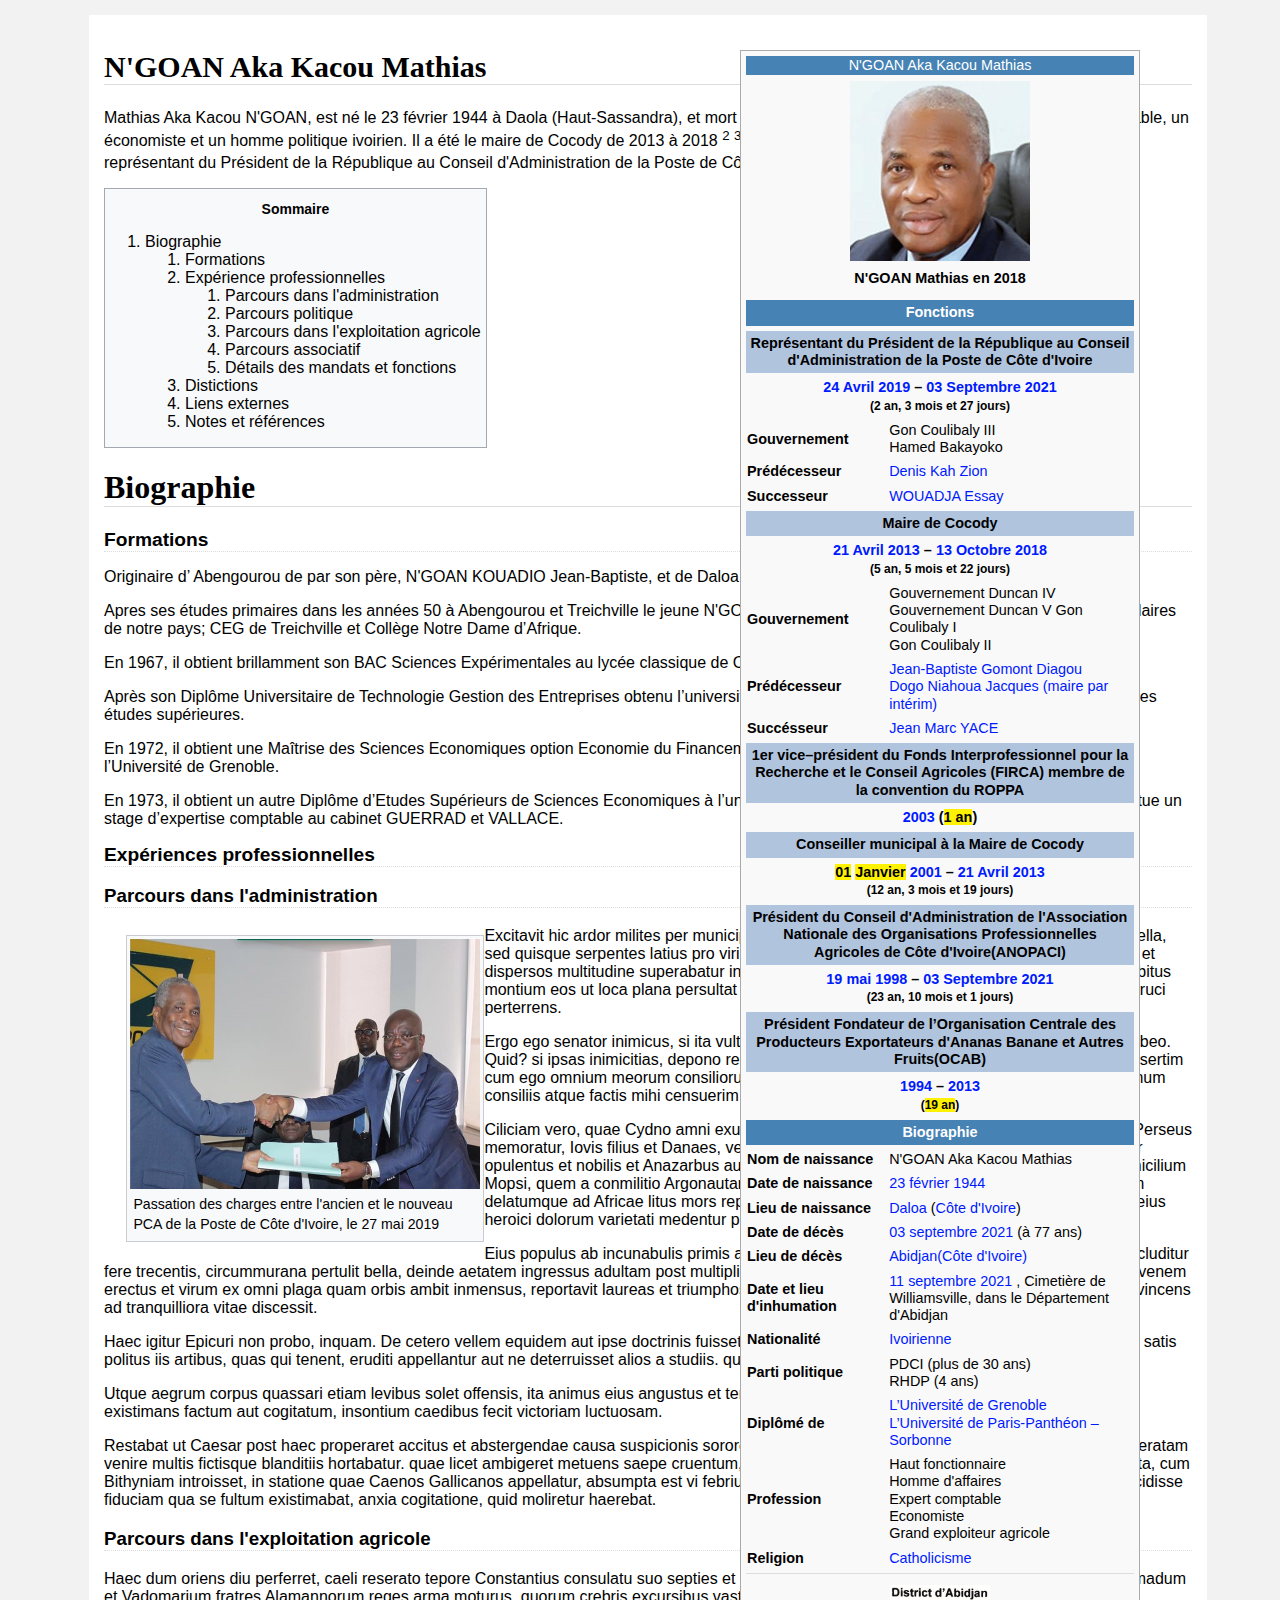
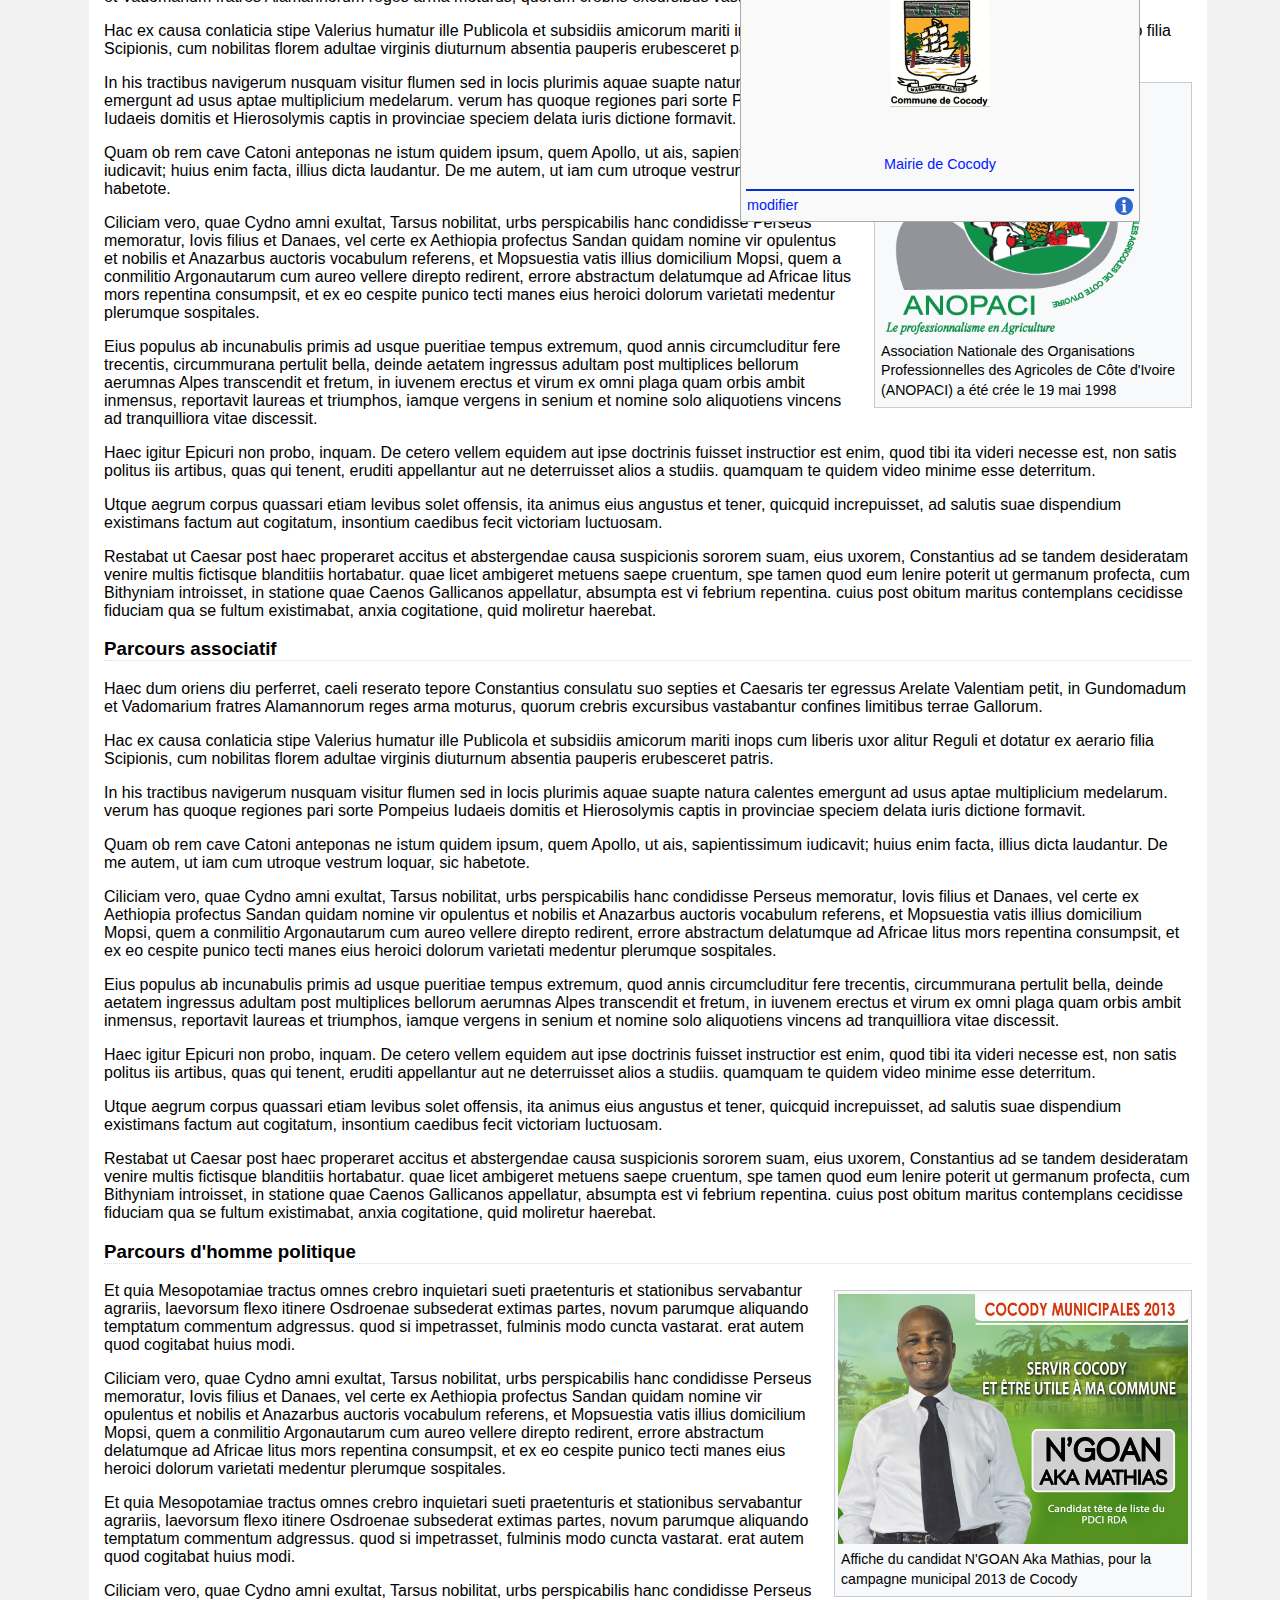
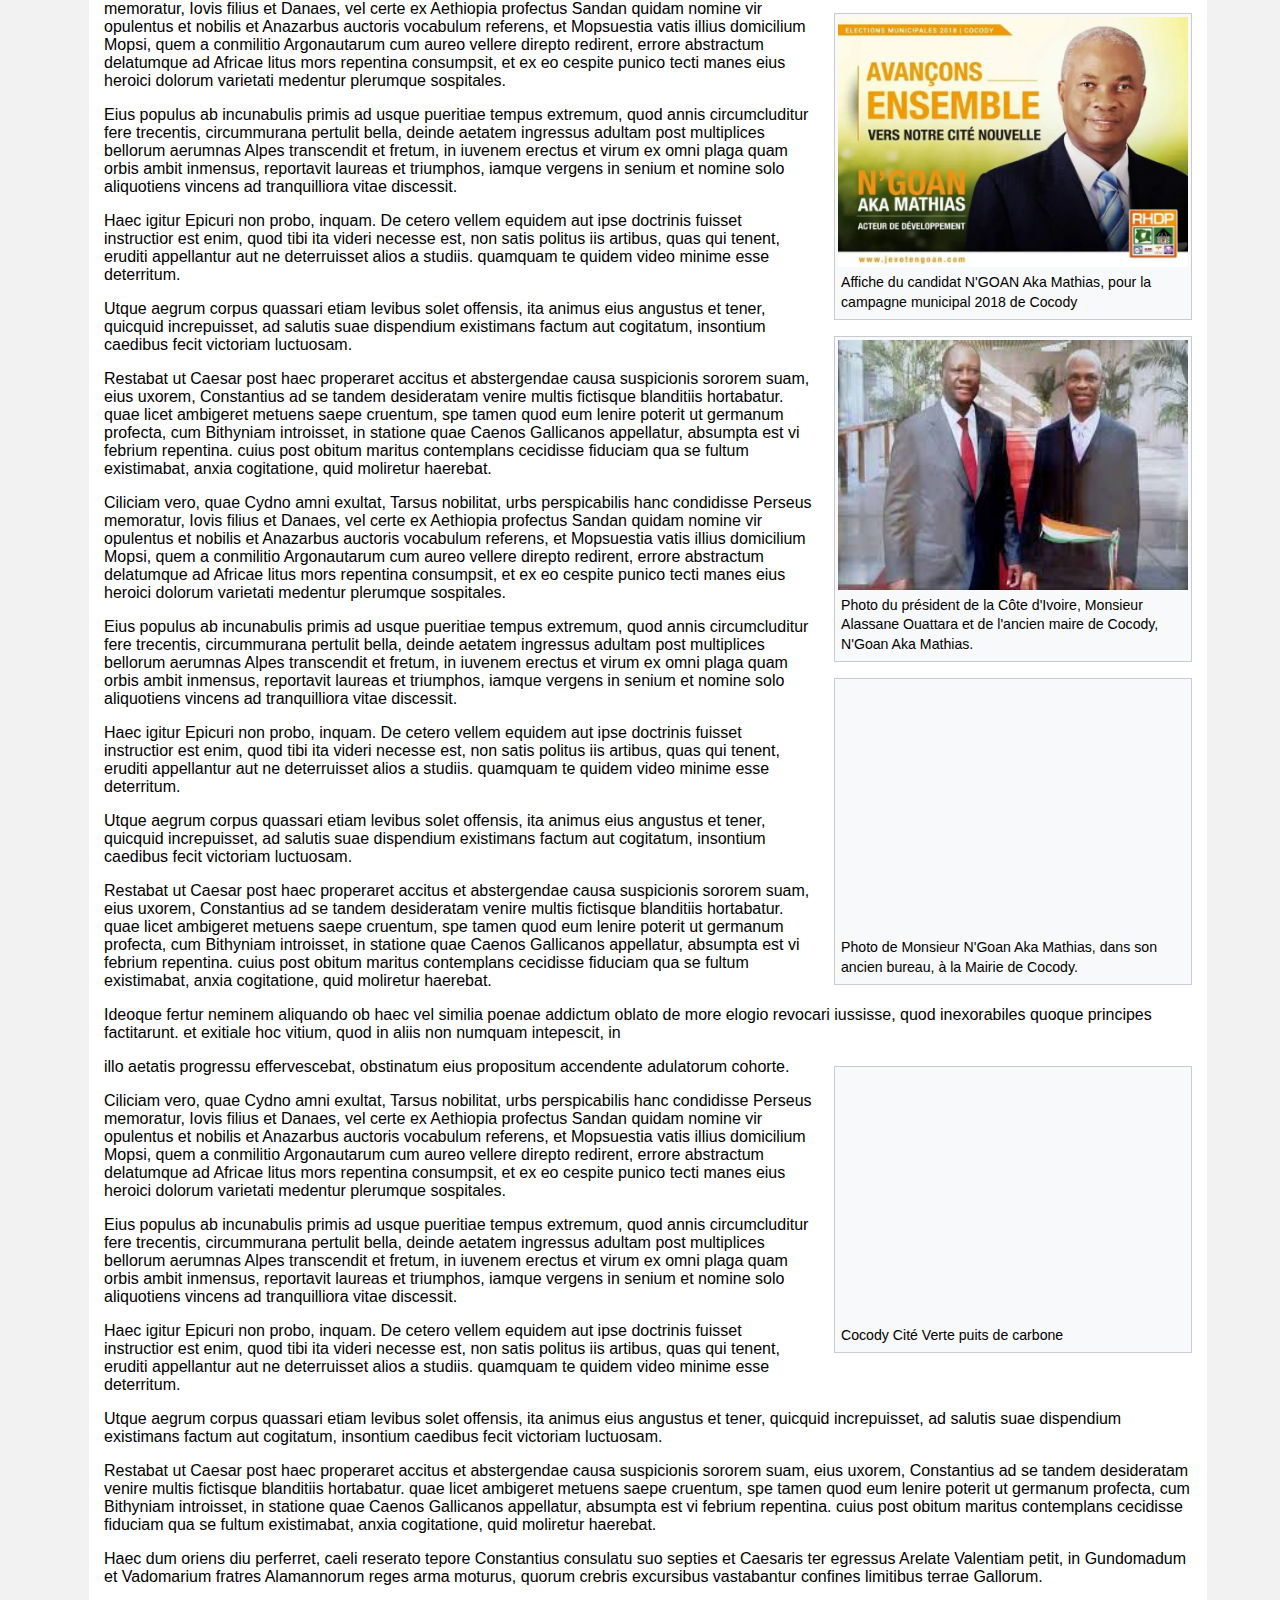
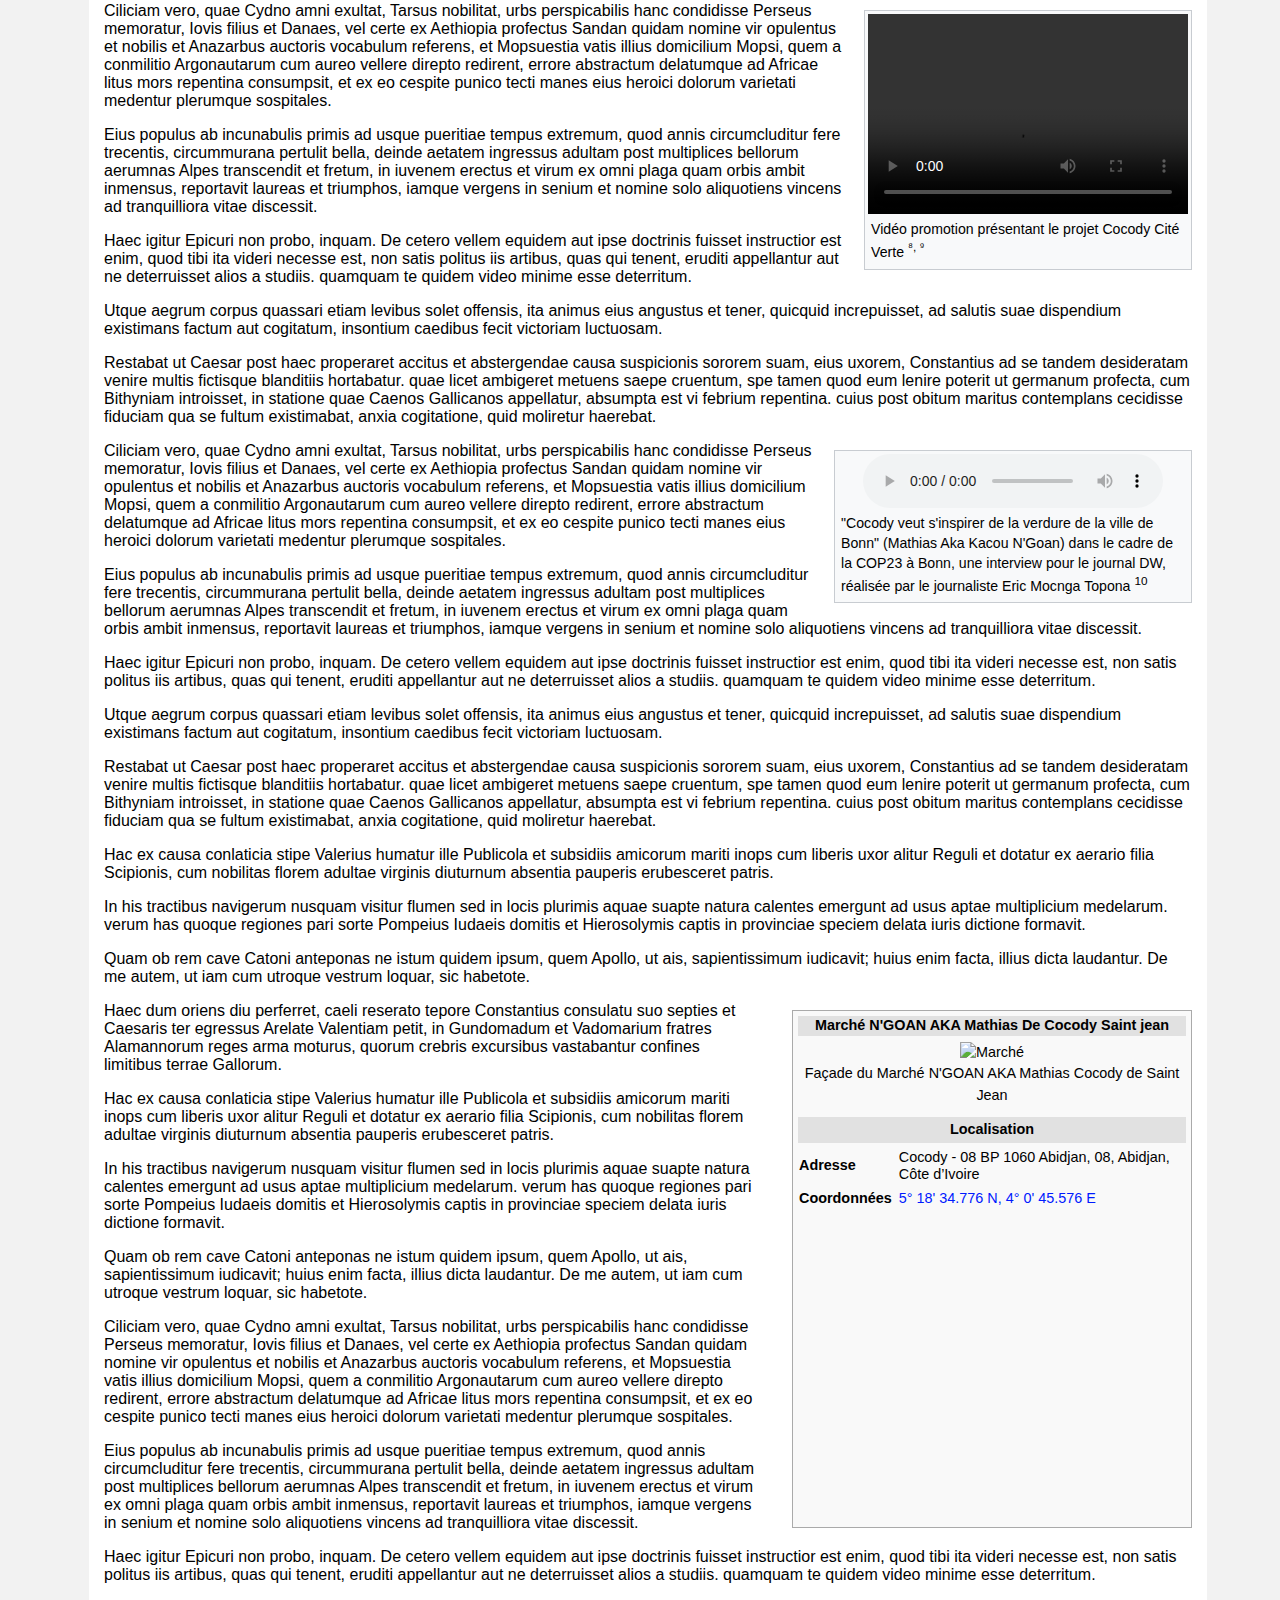
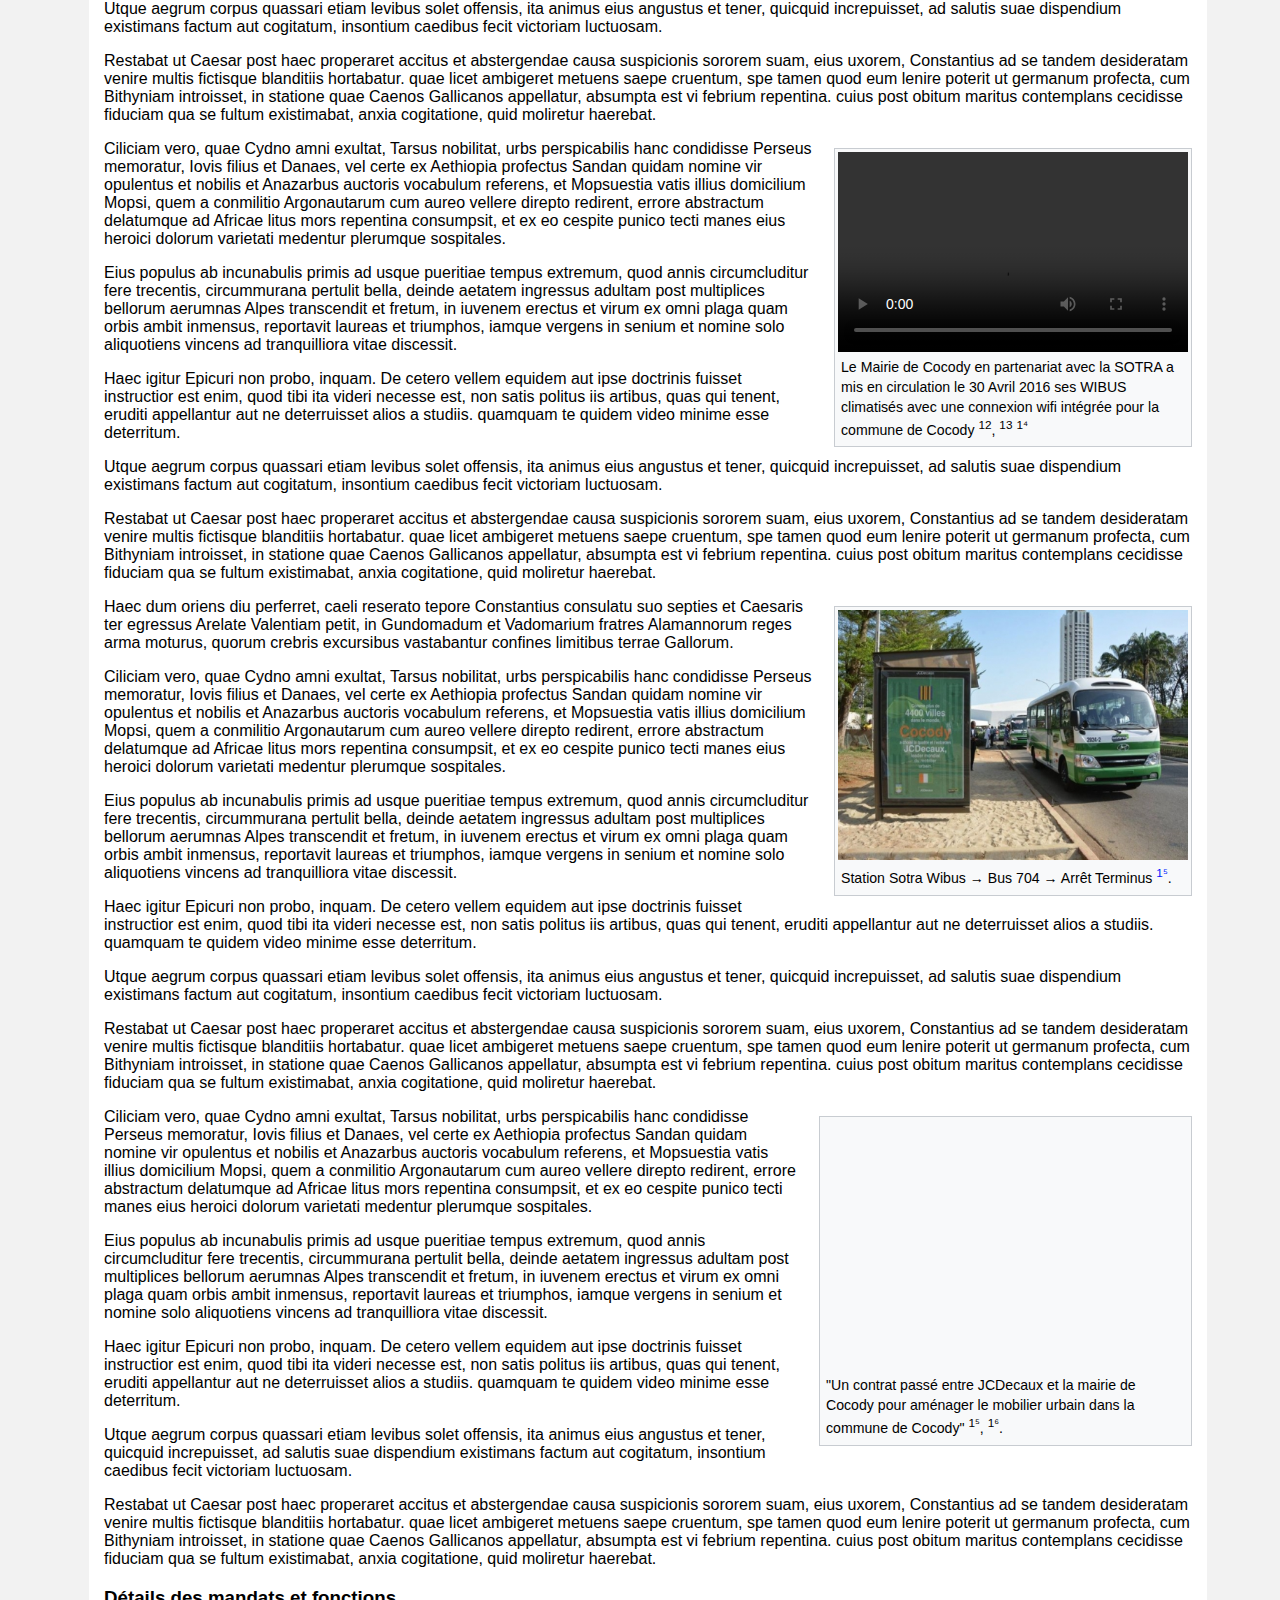
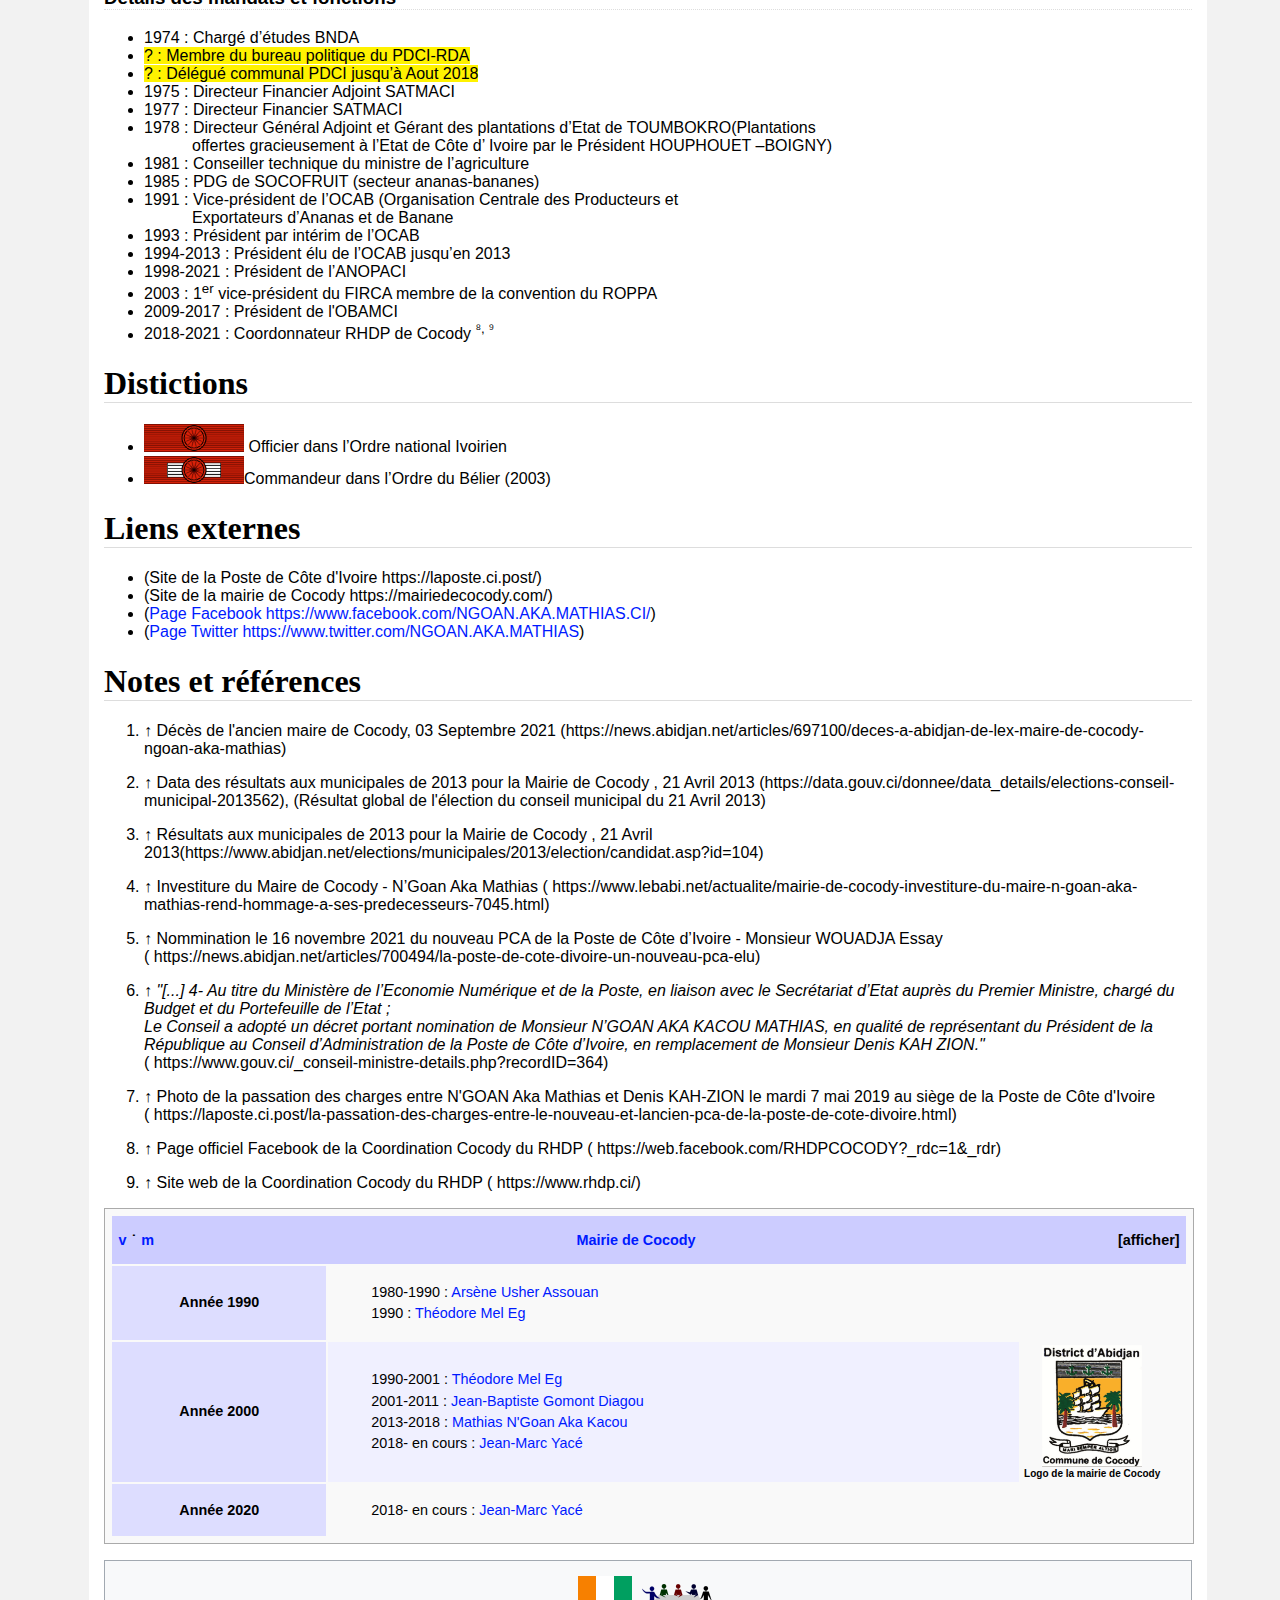
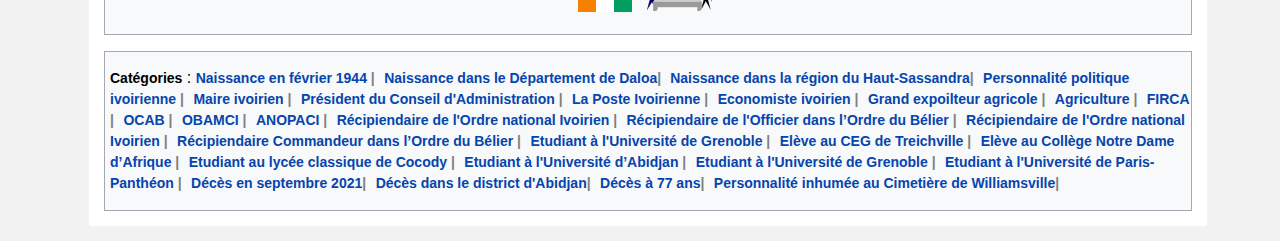
==== commit 6f85440f: "Rename index.html to ngam-maj-media-queries.html" ====
--- a/ngam-maj-media-queries.html
+++ b/ngam-maj-media-queries.html
@@ -816,4 +816,4 @@
     </div>
     <!-- <span class="bloc-arrow" id="#top-arrow"> <img src="imgs/pictos/arrow-up.png" alt="" class="arrow"></span> -->
   </body>
-</html>+</html>
